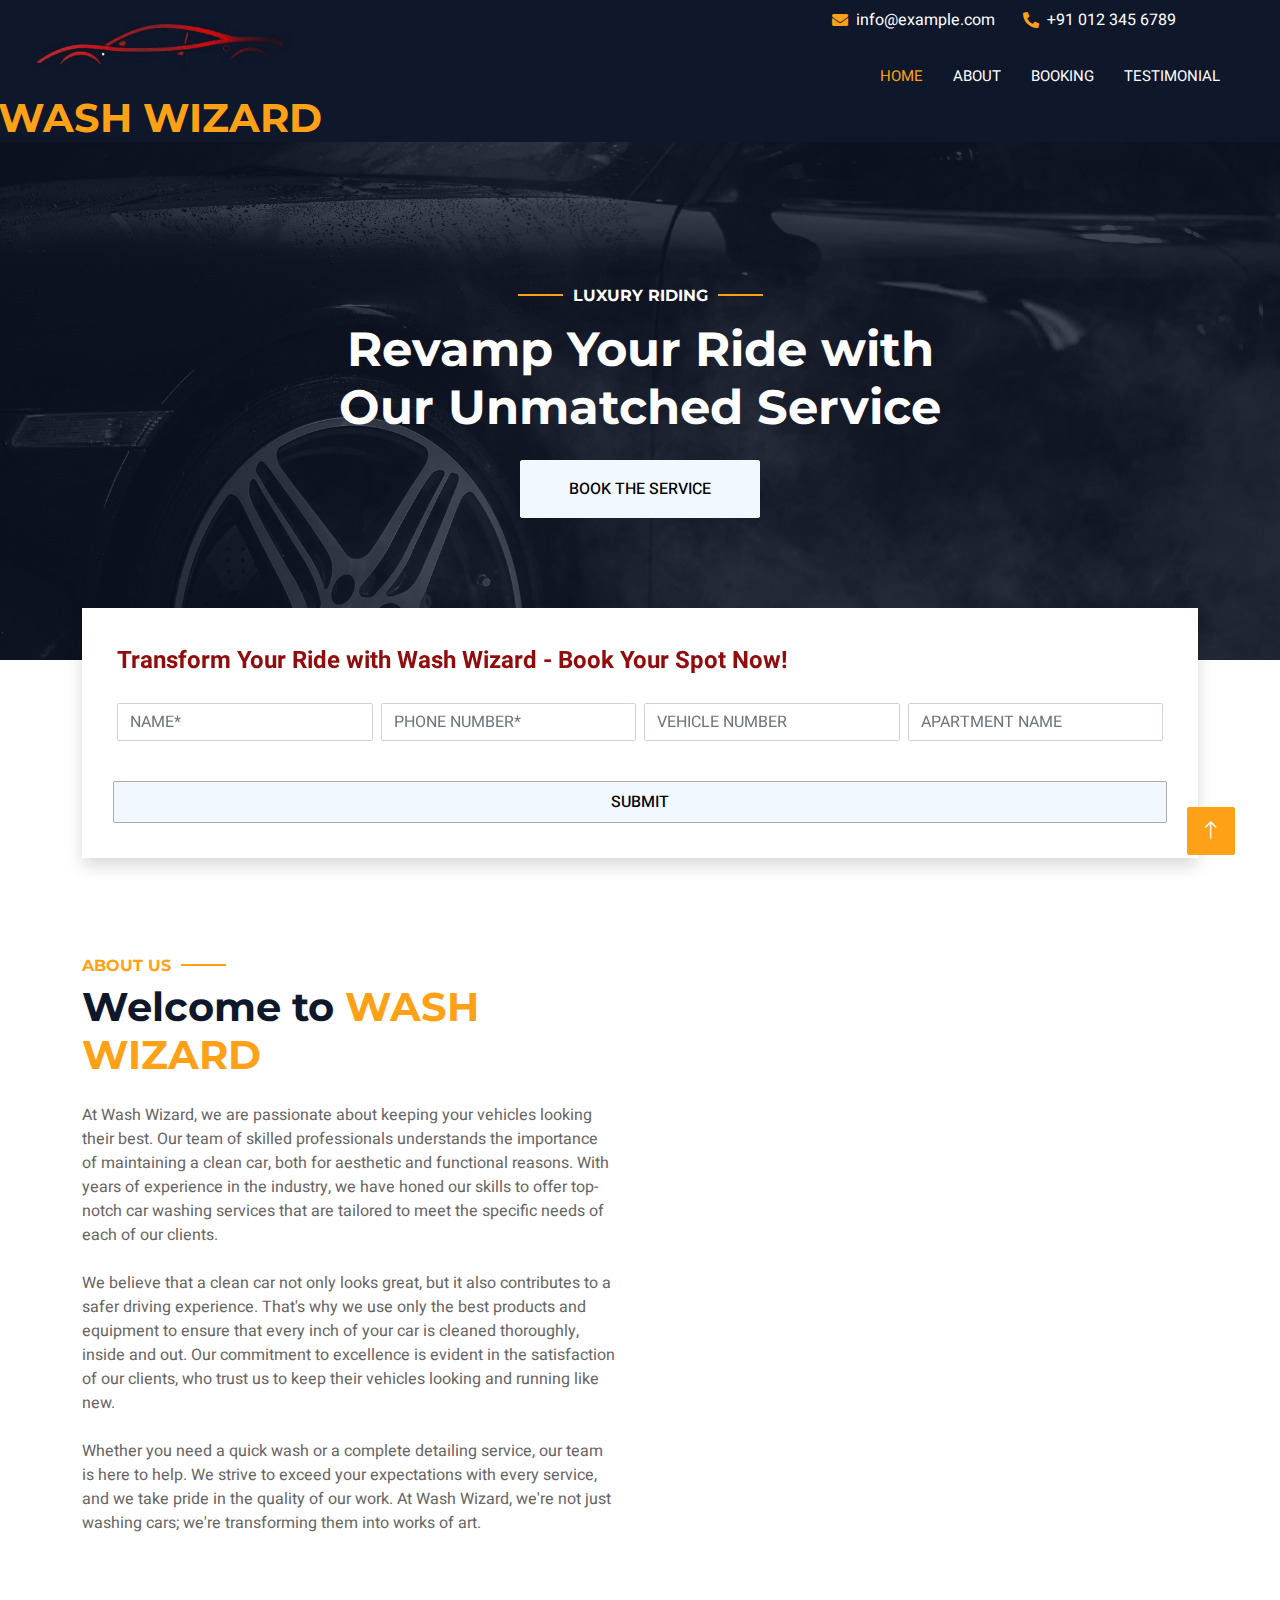
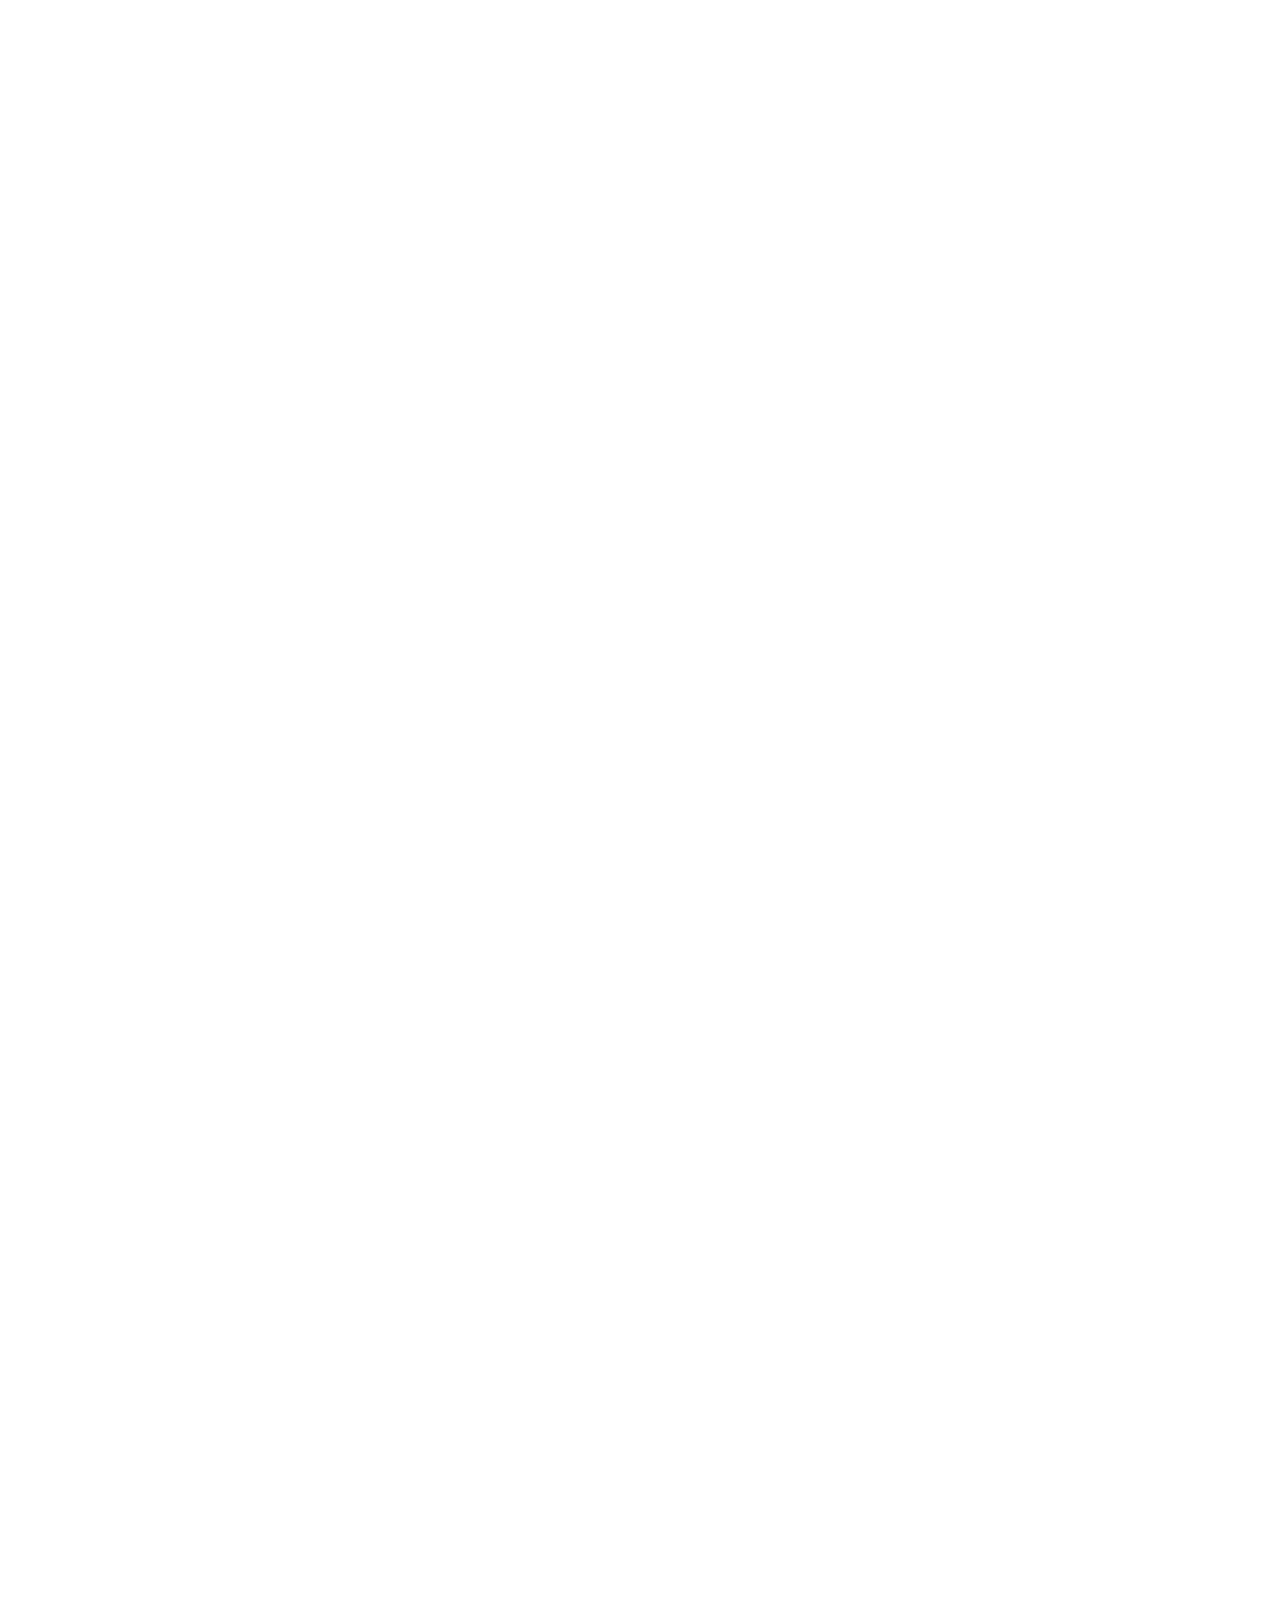
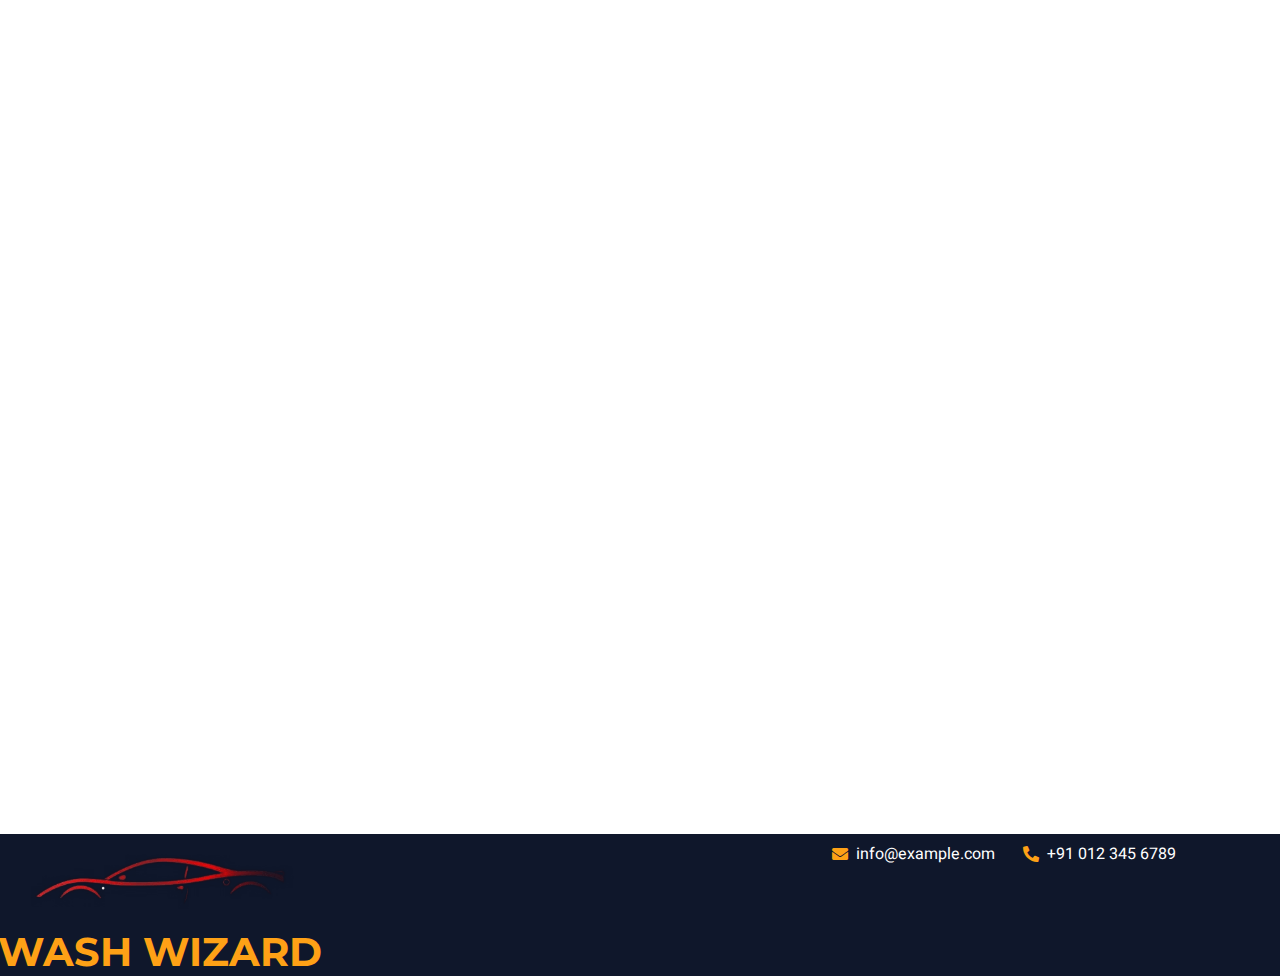
==== WashWizard/index.html @ defed9ad "updated it" ====
<!DOCTYPE html>
<html lang="en">

<head>
    <meta charset="utf-8">
    <title>Wash Wizard - The sparkling difference</title>
    <meta content="width=device-width, initial-scale=1.0" name="viewport">
    <meta content="" name="keywords">
    <meta content="" name="description">

    <!-- Favicon -->
    <link href="img/favicon.ico" rel="icon">

    <!-- Google Web Fonts -->
    <link rel="preconnect" href="https://fonts.googleapis.com">
    <link rel="preconnect" href="https://fonts.gstatic.com" crossorigin>
    <link href="https://fonts.googleapis.com/css2?family=Heebo:wght@400;500;600;700&family=Montserrat:wght@400;500;600;700&display=swap" rel="stylesheet">  

    <!-- Icon Font Stylesheet -->
    <link href="https://cdnjs.cloudflare.com/ajax/libs/font-awesome/5.10.0/css/all.min.css" rel="stylesheet">
    <link href="https://cdn.jsdelivr.net/npm/bootstrap-icons@1.4.1/font/bootstrap-icons.css" rel="stylesheet">

    <!-- Libraries Stylesheet -->
    <link href="lib/animate/animate.min.css" rel="stylesheet">
    <link href="lib/owlcarousel/assets/owl.carousel.min.css" rel="stylesheet">
    <link href="lib/tempusdominus/css/tempusdominus-bootstrap-4.min.css" rel="stylesheet" />

    <!-- Customized Bootstrap Stylesheet -->
    <link href="css/bootstrap.min.css" rel="stylesheet">

    <!-- Template Stylesheet -->
    <link href="css/style.css" rel="stylesheet">
</head>

<body>
    <div class="container-xxl bg-white p-0">
        <!-- Spinner Start -->
        <div id="spinner" class="show bg-white position-fixed translate-middle w-100 vh-100 top-50 start-50 d-flex align-items-center justify-content-center">
            <div class="spinner-border text-primary" style="width: 3rem; height: 3rem;" role="status">
                <span class="sr-only">Loading...</span>
            </div>
        </div>
        <!-- Spinner End -->

        <!-- Header Start -->
        <div class="container-fluid bg-dark px-0">
            <div class="row gx-0">
                <div class="col-lg-3 bg-dark d-none d-lg-block ">
                    <a href="index.html" class="navbar-brand w-100 h-100 m-0 p-0 d-flex align-items-center justify-content-center">
                      <img src="img/logo.png" alt="Wash Wizard Logo">
                      <h1 class="m-0 text-primary text-uppercase">Wash Wizard</h1>
                    </a>
                  </div>
                  
                <div class="col-lg-9">
                    <div class="row gx-0 bg-dark-blue d-none d-lg-flex" style="background-color: rgb(15,23,43)">

                        <!-- To Move below Button -->
                        <div class="col-lg-3 col-md-3">
                            <label for="name"></label>
                        </div>
                        <div class="col-lg-1 col-md-1">
                            <label for="name"></label>
                        </div>
                        
                        <!-- To Move below Button -->

                        <div class="col-lg-7 px-4 text-end">
                            <div class="h-100 d-inline-flex align-items-center py-2 me-4">
                                <i class="fa fa-envelope text-primary me-2"></i>
                                <p class="mb-0 text-white">info@example.com</p>
                            </div>
                            <div class="h-100 d-inline-flex align-items-center py-2">
                                <i class="fa fa-phone-alt text-primary me-2"></i>
                                <p class="mb-0 text-white">+91 012 345 6789</p>
                            </div>
                        </div>
                        <!-- <div class="col-lg-4 px- text-end">
                            <div class="d-inline-flex align-items-center py-2">
                                <a class="me-3" href=""><i class="fab fa-facebook-f"></i></a>
                                <a class="me-3" href=""><i class="fab fa-twitter"></i></a>
                                <a class="me-3" href=""><i class="fab fa-linkedin-in"></i></a>
                                <a class="me-3" href=""><i class="fab fa-instagram"></i></a>
                                <a class="" href=""><i class="fab fa-youtube"></i></a>
                            </div>
                        </div> -->
                    </div>
                    <nav class="navbar navbar-expand-lg bg-dark navbar-dark p-3 p-lg-0">
                        <a href="index.html" class="navbar-brand d-block d-lg-none">
                            <h1 class="m-0 text-primary text-uppercase">Wash Wizard</h1>
                        </a>
                        <button type="button" class="navbar-toggler" data-bs-toggle="collapse" data-bs-target="#navbarCollapse">
                            <span class="navbar-toggler-icon"></span>
                        </button>

                        <!-- To Move below Button -->
                        <div class="col-lg-3 col-md-3">
                            <label for="name"></label>
                        </div>
                        
                        <div class="col-lg-2 col-md-2">
                            <label for="name"></label>
                        </div>
                        <div class="col-lg-2 col-md-2">
                            <label for="name"></label>
                        </div>
                        <!-- To Move below Button -->

                        <div class="collapse navbar-collapse justify-content-between" id="navbarCollapse">
                            <div class="navbar-nav mr-auto py-0">
                                <a href="index.html" class="nav-item nav-link active">Home</a>
                                <a href="/#about" class="nav-item nav-link">About</a>
                                <!-- <a href="service.html" class="nav-item nav-link">Services</a> -->
                                <!-- <a href="room.html" class="nav-item nav-link">Rooms</a> -->
                                <!-- <div class="nav-item dropdown">
                                    <a href="#" class="nav-link dropdown-toggle" data-bs-toggle="dropdown">Pages</a>
                                    <div class="dropdown-menu rounded-0 m-0"> -->
                                <a href="/#booking" class="nav-item nav-link">Booking</a>
                                        <!-- <a href="team.html" class="dropdown-item">Our Team</a> -->
                                <a href="/#testimonial" class="nav-item nav-link">Testimonial</a>
                                    <!-- </div>
                                </div> -->
                                <!-- <a href="contact.html" class="nav-item nav-link">Contact</a>  -->
                            </div>
                        </div>
                    </nav>
                </div>
            </div>
        </div>
        <!-- Header End -->


        <!-- Carousel Start -->
        <div class="container-fluid p-0 mb-5">
            <div id="header-carousel" class="carousel slide" data-bs-ride="carousel">
                <div class="carousel-inner">
                    <div class="carousel-item active">
                        <img class="w-100" src="img/car3.jpg" alt="Image">
                        <div class="carousel-caption d-flex flex-column align-items-center justify-content-center">
                            <div class="p-3" style="max-width: 700px;">
                                <h6 class="section-title text-white text-uppercase mb-3 animated slideInDown">Luxury Riding</h6>
                                <h1 class="display-5 text-white mb-4 animated slideInDown">Revamp Your Ride with Our Unmatched Service</h1>
                                <!-- <a href="" class="btn btn-light py-md-3 px-md-5 me-3 animated slideInLeft">  Our Services  </a> -->
                                <a href="/#booking" class="btn btn-light py-md-3 px-md-5 animated slideInRight ">Book The Service</a>

                            </div>
                        </div>
                    </div>
                    <!-- <div class="carousel-item">
                        <img class="w-100" src="img/car2.jpg" alt="Image">
                        <div class="carousel-caption d-flex flex-column align-items-center justify-content-center">
                            <div class="p-3" style="max-width: 700px;">
                                <h6 class="section-title text-white text-uppercase mb-3 animated slideInDown">Luxury Riding</h6>
                                <h1 class="display-5 text-white mb-4 animated slideInDown">Revamp Your Ride with Our Unmatched Service</h1>
                                <a href="" class="btn btn-light py-md-3 px-md-5 me-3 animated slideInLeft">Our Services</a>
                                <a href="/#booking" class="btn btn-light py-md-3 px-md-5 animated slideInRight">Book the Service</a>

                            </div>
                        </div>
                    </div> -->
                </div>
                <!-- <button class="carousel-control-prev" type="button" data-bs-target="#header-carousel"
                    data-bs-slide="prev">
                    <span class="carousel-control-prev-icon" aria-hidden="true"></span>
                    <span class="visually-hidden">Previous</span>
                </button>
                <button class="carousel-control-next" type="button" data-bs-target="#header-carousel"
                    data-bs-slide="next">
                    <span class="carousel-control-next-icon" aria-hidden="true"></span>
                    <span class="visually-hidden">Next</span>
                </button> -->
            </div>
        </div>
        <!-- Carousel End -->


<!-- Booking Start -->
<!-- Booking Start -->
<section id="booking">
    <div class="container-fluid booking pb-5 wow fadeIn" data-wow-delay="0.1s">
        <div class="container">
            <div class="bg-white shadow" style="padding: 35px 35px;">
                <form action="https://script.google.com/macros/s/AKfycbxncICwBbBxYVMLX21WVQqUHQDJ7191m8vX7tnVxWBZbm8T-9ipIM65XPnj70LVaM-J/exec" method="POST">
                    <label for="name" style="font-size: 24px; font-weight: bold; color: rgb(145, 12, 12);">Transform Your Ride with Wash Wizard - Book Your Spot Now!</label>
                    <div class="row g-2">
                        <div class="col-lg-3 col-md-3">
                            <div class="form-group">
                              <label for="name"></label>
                              <input type="text" class="form-control required-field" id="name" name="name" placeholder="Name*" required>
                            </div>
                          </div>
                          <div class="col-lg-3 col-md-3">
                            <div class="form-group">
                              <label for="name"></label>
                              <input type="text" class="form-control required-field" id="phone" name="phone" placeholder="Phone Number*" required>
                            </div>
                          </div>
                          <div class="col-lg-3 col-md-3">
                            <div class="form-group">
                              <label for="name"></label>
                              <input type="text" class="form-control" id="vehiclenumber" name="vehiclenumber" placeholder="Vehicle Number">
                            </div>
                          </div>
                          <div class="col-lg-3 col-md-3">
                            <div class="form-group">
                              <label for="name"></label>
                              <input type="text" class="form-control" id="appartmentname" name="appartmentname" placeholder="Apartment Name">
                            </div>
                          </div>                      
    
                         <!-- To Move Apply Button -->
                        <div class="col-lg-2 col-md-2">
                            <label for="name"></label>
                        </div>
                        <div class="col-lg-2 col-md-2">
                            <label for="name"></label>
                        </div>
                        <div class="col-lg-2 col-md-2">
                            <label for="name"></label>
                        </div>
                        <div class="col-lg-2 col-md-2">
                            <label for="name"></label>
                        </div>
                        <div class="col-lg-2 col-md-2">
                            <label for="name"></label>
                        </div>
                        <!-- To Move Apply Button -->
    
                        <button id="submitBtn" class="btn btn-light w-100 py-2 px-md-5 animated slideInRight " type="submit" style="border: 1px solid darkgray;">Submit</button>
    
                        
                    </div>
                </form>
            </div>
        </div>
    </div>
    </section>
    <!-- Booking End -->
    


<!-- Booking End -->



        <!-- About Start -->
        <section id="about">
        <div class="container-xxl py-5">
            <div class="container">
                <div class="row g-5 align-items-center">
                    <div class="col-lg-6">
                        <h6 class="section-title text-start text-primary text-uppercase">About Us</h6>
                        <h1 class="mb-4">Welcome to <span class="text-primary text-uppercase">Wash Wizard</span></h1>
                        <p class="mb-4">At Wash Wizard, we are passionate about keeping your vehicles looking their best. Our team of skilled professionals understands the importance of maintaining a clean car, both for aesthetic and functional reasons. With years of experience in the industry, we have honed our skills to offer top-notch car washing services that are tailored to meet the specific needs of each of our clients.<br><br> We believe that a clean car not only looks great, but it also contributes to a safer driving experience. That's why we use only the best products and equipment to ensure that every inch of your car is cleaned thoroughly, inside and out. Our commitment to excellence is evident in the satisfaction of our clients, who trust us to keep their vehicles looking and running like new.<br><br> Whether you need a quick wash or a complete detailing service, our team is here to help. We strive to exceed your expectations with every service, and we take pride in the quality of our work. At Wash Wizard, we're not just washing cars; we're transforming them into works of art.</p>
                        <div class="row g-3 pb-4">
                            <!-- <div class="col-sm-4 wow fadeIn" data-wow-delay="0.1s">
                                <div class="border rounded p-1">
                                    <div class="border rounded text-center p-4">
                                        <i class="fa fa-hotel fa-2x text-primary mb-2"></i>
                                        <h2 class="mb-1" data-toggle="counter-up">1234</h2>
                                        <p class="mb-0">Rooms</p>
                                    </div>
                                </div>
                            </div> -->
                            <div class="col-sm-4 wow fadeIn" data-wow-delay="0.3s">
                                <div class="border rounded p-1">
                                    <div class="border rounded text-center p-4">
                                        <i class="fa fa-users-cog fa-2x text-primary mb-2"></i>
                                        <h2 class="mb-1" data-toggle="counter-up">1234</h2>
                                        <p class="mb-0">Staffs</p>
                                    </div>
                                </div>
                            </div>
                            <div class="col-sm-4 wow fadeIn" data-wow-delay="0.5s">
                                <div class="border rounded p-1">
                                    <div class="border rounded text-center p-4">
                                        <i class="fa fa-users fa-2x text-primary mb-2"></i>
                                        <h2 class="mb-1" data-toggle="counter-up">1234</h2>
                                        <p class="mb-0">Clients</p>
                                    </div>
                                </div>
                            </div>
                        </div>
                        <!-- <a class="btn btn-primary py-3 px-5 mt-2" href="">Explore More</a> -->
                    </div>
                    <div class="col-lg-6">
                        <div class="row g-3">
                            <div class="col-6 text-end">
                                <img class="img-fluid rounded w-75 wow zoomIn" data-wow-delay="0.1s" src="img/about-1.jpg" style="margin-top: 25%;">
                            </div>
                            <div class="col-6 text-start">
                                <img class="img-fluid rounded w-100 wow zoomIn" data-wow-delay="0.3s" src="img/about-2.jpg">
                            </div>
                            <div class="col-6 text-end">
                                <img class="img-fluid rounded w-50 wow zoomIn" data-wow-delay="0.5s" src="img/about-3.jpg">
                            </div>
                            <div class="col-6 text-start">
                                <img class="img-fluid rounded w-75 wow zoomIn" data-wow-delay="0.7s" src="img/about-4.jpg">
                            </div>
                        </div>
                    </div>
                </div>
            </div>
        </div>
    </section>
        <!-- About End -->


        <!-- Room Start -->
        <!-- <div class="container-xxl py-5">
            <div class="container">
                <div class="text-center wow fadeInUp" data-wow-delay="0.1s">
                    <h6 class="section-title text-center text-primary text-uppercase">Our Rooms</h6>
                    <h1 class="mb-5">Explore Our <span class="text-primary text-uppercase">Rooms</span></h1>
                </div>
                <div class="row g-4">
                    <div class="col-lg-4 col-md-6 wow fadeInUp" data-wow-delay="0.1s">
                        <div class="room-item shadow rounded overflow-hidden">
                            <div class="position-relative">
                                <img class="img-fluid" src="img/room-1.jpg" alt="">
                                <small class="position-absolute start-0 top-100 translate-middle-y bg-primary text-white rounded py-1 px-3 ms-4">$100/Night</small>
                            </div>
                            <div class="p-4 mt-2">
                                <div class="d-flex justify-content-between mb-3">
                                    <h5 class="mb-0">Junior Suite</h5>
                                    <div class="ps-2">
                                        <small class="fa fa-star text-primary"></small>
                                        <small class="fa fa-star text-primary"></small>
                                        <small class="fa fa-star text-primary"></small>
                                        <small class="fa fa-star text-primary"></small>
                                        <small class="fa fa-star text-primary"></small>
                                    </div>
                                </div>
                                <div class="d-flex mb-3">
                                    <small class="border-end me-3 pe-3"><i class="fa fa-bed text-primary me-2"></i>3 Bed</small>
                                    <small class="border-end me-3 pe-3"><i class="fa fa-bath text-primary me-2"></i>2 Bath</small>
                                    <small><i class="fa fa-wifi text-primary me-2"></i>Wifi</small>
                                </div>
                                <p class="text-body mb-3">Erat ipsum justo amet duo et elitr dolor, est duo duo eos lorem sed diam stet diam sed stet lorem.</p>
                                <div class="d-flex justify-content-between">
                                    <a class="btn btn-sm btn-primary rounded py-2 px-4" href="">View Detail</a>
                                    <a class="btn btn-sm btn-dark rounded py-2 px-4" href="">Book Now</a>
                                </div>
                            </div>
                        </div>
                    </div>
                    <div class="col-lg-4 col-md-6 wow fadeInUp" data-wow-delay="0.3s">
                        <div class="room-item shadow rounded overflow-hidden">
                            <div class="position-relative">
                                <img class="img-fluid" src="img/room-2.jpg" alt="">
                                <small class="position-absolute start-0 top-100 translate-middle-y bg-primary text-white rounded py-1 px-3 ms-4">$100/Night</small>
                            </div>
                            <div class="p-4 mt-2">
                                <div class="d-flex justify-content-between mb-3">
                                    <h5 class="mb-0">Executive Suite</h5>
                                    <div class="ps-2">
                                        <small class="fa fa-star text-primary"></small>
                                        <small class="fa fa-star text-primary"></small>
                                        <small class="fa fa-star text-primary"></small>
                                        <small class="fa fa-star text-primary"></small>
                                        <small class="fa fa-star text-primary"></small>
                                    </div>
                                </div>
                                <div class="d-flex mb-3">
                                    <small class="border-end me-3 pe-3"><i class="fa fa-bed text-primary me-2"></i>3 Bed</small>
                                    <small class="border-end me-3 pe-3"><i class="fa fa-bath text-primary me-2"></i>2 Bath</small>
                                    <small><i class="fa fa-wifi text-primary me-2"></i>Wifi</small>
                                </div>
                                <p class="text-body mb-3">Erat ipsum justo amet duo et elitr dolor, est duo duo eos lorem sed diam stet diam sed stet lorem.</p>
                                <div class="d-flex justify-content-between">
                                    <a class="btn btn-sm btn-primary rounded py-2 px-4" href="">View Detail</a>
                                    <a class="btn btn-sm btn-dark rounded py-2 px-4" href="">Book Now</a>
                                </div>
                            </div>
                        </div>
                    </div>
                    <div class="col-lg-4 col-md-6 wow fadeInUp" data-wow-delay="0.6s">
                        <div class="room-item shadow rounded overflow-hidden">
                            <div class="position-relative">
                                <img class="img-fluid" src="img/room-3.jpg" alt="">
                                <small class="position-absolute start-0 top-100 translate-middle-y bg-primary text-white rounded py-1 px-3 ms-4">$100/Night</small>
                            </div>
                            <div class="p-4 mt-2">
                                <div class="d-flex justify-content-between mb-3">
                                    <h5 class="mb-0">Super Deluxe</h5>
                                    <div class="ps-2">
                                        <small class="fa fa-star text-primary"></small>
                                        <small class="fa fa-star text-primary"></small>
                                        <small class="fa fa-star text-primary"></small>
                                        <small class="fa fa-star text-primary"></small>
                                        <small class="fa fa-star text-primary"></small>
                                    </div>
                                </div>
                                <div class="d-flex mb-3">
                                    <small class="border-end me-3 pe-3"><i class="fa fa-bed text-primary me-2"></i>3 Bed</small>
                                    <small class="border-end me-3 pe-3"><i class="fa fa-bath text-primary me-2"></i>2 Bath</small>
                                    <small><i class="fa fa-wifi text-primary me-2"></i>Wifi</small>
                                </div>
                                <p class="text-body mb-3">Erat ipsum justo amet duo et elitr dolor, est duo duo eos lorem sed diam stet diam sed stet lorem.</p>
                                <div class="d-flex justify-content-between">
                                    <a class="btn btn-sm btn-primary rounded py-2 px-4" href="">View Detail</a>
                                    <a class="btn btn-sm btn-dark rounded py-2 px-4" href="">Book Now</a>
                                </div>
                            </div>
                        </div>
                    </div>
                </div>
            </div>
        </div> -->
        <!-- Room End -->


                <!-- Why Start -->
                <section id="whyus">
		<div class="container-xxl py-5">
            <div class="container">
                <div class="text-center wow fadeInUp" data-wow-delay="0.1s">
                    <h6 class="section-title text-center text-primary text-uppercase">Why Us</h6>
                    <h1 class="mb-5">Explore Our <span class="text-primary text-uppercase">Services</span></h1>
                </div>
                <div class="row g-4">
                    <div class="col-lg-3 col-md-3 wow fadeInUp" data-wow-delay="0.1s">
                        <a class="service-item rounded" href="">
                            <!-- <div class="service-icon bg-transparent border rounded p-1">
                                <div class="w-100 h-100 border rounded d-flex align-items-center justify-content-center">
                                    <i class="fa fa-hotel fa-2x text-primary"></i>
                                </div>
                            </div> -->
                            <h5 class="mb-3">Convenience</h5>
                            <p class="text-body mb-0">We understand that apartment living can be busy and hectic, which is why we bring the car wash to you. Our mobile car wash service makes it easy for you to get your car cleaned without having to leave your apartment complex.</p>
                        </a>
                    </div>
                    <div class="col-lg-3 col-md-3 wow fadeInUp" data-wow-delay="0.2s">
                        <a class="service-item rounded" href="">
                            <!-- <div class="service-icon bg-transparent border rounded p-1">
                                <div class="w-100 h-100 border rounded d-flex align-items-center justify-content-center">
                                    <i class="fa fa-utensils fa-2x text-primary"></i>
                                </div>
                            </div> -->
                            <h5 class="mb-3">Expertise</h5>
                            <p class="text-body mb-0">Our team of car wash professionals has the expertise and experience to provide you with the best possible service. We use high-quality cleaning products and equipment to ensure that your car looks its best.</p>
                        </a>
                    </div>
                    <div class="col-lg-3 col-md-3 wow fadeInUp" data-wow-delay="0.3s">
                        <a class="service-item rounded" href="">
                            <!-- <div class="service-icon bg-transparent border rounded p-1">
                                <div class="w-100 h-100 border rounded d-flex align-items-center justify-content-center">
                                    <i class="fa fa-spa fa-2x text-primary"></i>
                                </div>
                            </div> -->
                            <h5 class="mb-3">Affordable Pricing</h5>
                            <p class="text-body mb-0">We believe that everyone should have access to affordable car washing services. That's why we offer competitive pricing that won't break the bank.</p>
                        </a>
                    </div>
                    <div class="col-lg-3 col-md-3 wow fadeInUp" data-wow-delay="0.4s">
                        <a class="service-item rounded" href="">
                            <!-- <div class="service-icon bg-transparent border rounded p-1">
                                <div class="w-100 h-100 border rounded d-flex align-items-center justify-content-center">
                                    <i class="fa fa-swimmer fa-2x text-primary"></i>
                                </div>
                            </div> -->
                            <h5 class="mb-3">Eco-Friendly</h5>
                            <p class="text-body mb-0">We care about the environment, which is why we use eco-friendly cleaning products that are safe for the environment and for your car.</p>
                        </a>
                    </div>
                    <div class="col-lg-3 col-md-3 wow fadeInUp" data-wow-delay="0.5s">
                        <a class="service-item rounded" href="">
                            <!-- <div class="service-icon bg-transparent border rounded p-1">
                                <div class="w-100 h-100 border rounded d-flex align-items-center justify-content-center">
                                    <i class="fa fa-glass-cheers fa-2x text-primary"></i>
                                </div>
                            </div> -->
                            <h5 class="mb-3">Time-Saving</h5>
                            <p class="text-body mb-0">With our mobile car wash service, you can save time and energy by not having to drive to a car wash. We come to you, and we get the job done quickly and efficiently.</p>
                        </a>
                    </div>
                    <div class="col-lg-3 col-md-3 wow fadeInUp" data-wow-delay="0.6s">
                        <a class="service-item rounded" href="">
                            <!-- <div class="service-icon bg-transparent border rounded p-1">
                                <div class="w-100 h-100 border rounded d-flex align-items-center justify-content-center">
                                    <i class="fa fa-dumbbell fa-2x text-primary"></i>
                                </div>
                            </div> -->
                            <h5 class="mb-3">Customer Satisfaction</h5>
                            <p class="text-body mb-0">Our top priority is customer satisfaction. We strive to ensure that every customer is completely satisfied with our service. We believe that building strong relationships with our customers is the key to our success.</p>
                        </a>
                    </div>
                    <div class="col-lg-3 col-md-3 wow fadeInUp" data-wow-delay="0.6s">
                        <a class="service-item rounded" href="">
                            <!-- <div class="service-icon bg-transparent border rounded p-1">
                                <div class="w-100 h-100 border rounded d-flex align-items-center justify-content-center">
                                    <i class="fa fa-dumbbell fa-2x text-primary"></i>
                                </div>
                            </div> -->
                            <h5 class="mb-3">At Your Door Step</h5>
                            <p class="text-body mb-0">Everyday Cleaned at your regular parking place so that you can focus on getting ready to be at your workplace on time by driving a clean car.</p>
                        </a>
                    </div>
                    <div class="col-lg-3 col-md-3 wow fadeInUp" data-wow-delay="0.6s">
                        <a class="service-item rounded" href="">
                            <!-- <div class="service-icon bg-transparent border rounded p-1">
                                <div class="w-100 h-100 border rounded d-flex align-items-center justify-content-center">
                                    <i class="fa fa-dumbbell fa-2x text-primary"></i>
                                </div>
                            </div> -->
                            <h5 class="mb-3">Easy Payment</h5>
                            <p class="text-body mb-0">Payments can be made in cash, net banking, paytm, debit/credit cards or any UPI methods. Payments can be made weekly/monthly at your convenience.</p>
                        </a>
                    </div>
                </div>
            </div>
        </div>
    </section>
		<!-- Why End -->


        <!-- Video Start -->
        <div class="container-xxl py-5 px-0 wow zoomIn" data-wow-delay="0.1s">
            <div class="row g-0">
                <div class="col-md-6 bg-dark d-flex align-items-center">
                    <div class="p-5">
                        <h6 class="section-title text-start text-white text-uppercase mb-3">Luxury Driving</h6>
                        <h1 class="text-white mb-4">Let your clean car speak volumes about your personality!</h1>
                        <p class="text-white mb-4">We provide exceptional car washing services tailored to meet your unique needs, using only the best products and equipment. <br><br>At our startup, we're not just washing cars; we're transforming them into works of art that reflect your style and personality. <br><br>With our top-notch service and commitment to excellence, we aim to be the go-to destination for all your car washing needs.</p>
                        <a href="/#whyus" class="btn btn-light py-md-3 px-md-5 me-3">Why Us</a>
                        <a href="/#booking" class="btn btn-light py-md-3 px-md-5">Book the Service</a>
                    </div>
                </div>
                <div class="col-md-6">
                    <div class="video">
                        <button type="button" class="btn-play" data-bs-toggle="modal" data-src="https://www.youtube.com/watch?v=KL_nsjG1TUo" data-bs-target="#videoModal">
                            <span></span>
                        </button>
                    </div>
                </div>
            </div>
        </div>

        <div class="modal fade" id="videoModal" tabindex="-1" aria-labelledby="exampleModalLabel" aria-hidden="true">
            <div class="modal-dialog">
                <div class="modal-content rounded-0">
                    <div class="modal-header">
                        <h5 class="modal-title" id="exampleModalLabel">Youtube Video</h5>
                        <button type="button" class="btn-close" data-bs-dismiss="modal" aria-label="Close"></button>
                    </div>
                    <div class="modal-body">
                        <!-- 16:9 aspect ratio -->
                        <div class="ratio ratio-16x9">
                            <iframe class="embed-responsive-item" src="" id="video" allowfullscreen allowscriptaccess="always"
                                allow="autoplay"></iframe>
                        </div>
                    </div>
                </div>
            </div>
        </div>
        <!-- Video Start -->


        <!-- Testimonial Start -->
        <section id="testimonial">
        <div class="container-xxl testimonial my-5 py-5 bg-dark wow zoomIn" data-wow-delay="0.1s">
            <div class="container">
                <div class="text-center wow fadeInUp" data-wow-delay="0.1s">
                    <h6 class="section-title text-center text-primary text-uppercase">What our customers say about us</h6>
                    <h1 class="mb-5">TESTIMONIALS<span class="text-primary text-uppercase"></span></h1>
                </div>
                <div class="owl-carousel testimonial-carousel py-5">
                    <div class="testimonial-item position-relative bg-white rounded overflow-hidden">
                        <p>"I've been using DailyCarwash's weekly service for the past few months, and I couldn't be happier. My car always looks brand new after they're done with it, and the convenience of having it cleaned while I'm at work is unbeatable. Highly recommend!"</p>
                        <div class="d-flex align-items-center">
                            <!-- <img class="img-fluid flex-shrink-0 rounded" src="img/testimonial-1.jpg" style="width: 45px; height: 45px;"> -->
                            <div class="ps-3">
                                <h6 class="fw-bold mb-1">Sarah W</h6>
                                <small>Data Analyst</small>
                            </div>
                        </div>
                        <i class="fa fa-quote-right fa-3x text-primary position-absolute end-0 bottom-0 me-4 mb-n1"></i>
                    </div>
                    <div class="testimonial-item position-relative bg-white rounded overflow-hidden">
                        <p>"I was hesitant to try DailyCarwash at first, but I'm so glad I did. Their quality service really shows in how clean my car is, and their easy payment options make it hassle-free. Plus, their team is always friendly and professional. Definitely worth it!"</p>
                        <div class="d-flex align-items-center">
                            <!-- <img class="img-fluid flex-shrink-0 rounded" src="img/testimonial-2.jpg" style="width: 45px; height: 45px;"> -->
                            <div class="ps-3">
                                <h6 class="fw-bold mb-1">Thomas G</h6>
                                <small>Business</small>
                            </div>
                        </div>
                        <i class="fa fa-quote-right fa-3x text-primary position-absolute end-0 bottom-0 me-4 mb-n1"></i>
                    </div>
                    <div class="testimonial-item position-relative bg-white rounded overflow-hidden">
                        <p>"As a busy professional, I don't have time to worry about cleaning my car. That's where DailyCarwash comes in - their at your door step service is a game changer. I can always count on them to be reliable and thorough. Highly recommend to anyone looking for a convenient and high-quality car cleaning service."</p>
                        <div class="d-flex align-items-center">
                            <!-- <img class="img-fluid flex-shrink-0 rounded" src="img/testimonial-3.jpg" style="width: 45px; height: 45px;"> -->
                            <div class="ps-3">
                                <h6 class="fw-bold mb-1">Ramesh P</h6>
                                <small>Business</small>
                            </div>
                        </div>
                        <i class="fa fa-quote-right fa-3x text-primary position-absolute end-0 bottom-0 me-4 mb-n1"></i>
                    </div>
                </div>
            </div>
        </div>
    </section>
        <!-- Testimonial End -->


        <!-- Team Start -->
        <!-- <div class="container-xxl py-5">
            <div class="container">
                <div class="text-center wow fadeInUp" data-wow-delay="0.1s">
                    <h6 class="section-title text-center text-primary text-uppercase">Our Team</h6>
                    <h1 class="mb-5">Explore Our <span class="text-primary text-uppercase">Staffs</span></h1>
                </div>
                <div class="row g-4">
                    <div class="col-lg-3 col-md-6 wow fadeInUp" data-wow-delay="0.1s">
                        <div class="rounded shadow overflow-hidden">
                            <div class="position-relative">
                                <img class="img-fluid" src="img/team-1.jpg" alt="">
                                <div class="position-absolute start-50 top-100 translate-middle d-flex align-items-center">
                                    <a class="btn btn-square btn-primary mx-1" href=""><i class="fab fa-facebook-f"></i></a>
                                    <a class="btn btn-square btn-primary mx-1" href=""><i class="fab fa-twitter"></i></a>
                                    <a class="btn btn-square btn-primary mx-1" href=""><i class="fab fa-instagram"></i></a>
                                </div>
                            </div>
                            <div class="text-center p-4 mt-3">
                                <h5 class="fw-bold mb-0">Full Name</h5>
                                <small>Designation</small>
                            </div>
                        </div>
                    </div>
                    <div class="col-lg-3 col-md-6 wow fadeInUp" data-wow-delay="0.3s">
                        <div class="rounded shadow overflow-hidden">
                            <div class="position-relative">
                                <img class="img-fluid" src="img/team-2.jpg" alt="">
                                <div class="position-absolute start-50 top-100 translate-middle d-flex align-items-center">
                                    <a class="btn btn-square btn-primary mx-1" href=""><i class="fab fa-facebook-f"></i></a>
                                    <a class="btn btn-square btn-primary mx-1" href=""><i class="fab fa-twitter"></i></a>
                                    <a class="btn btn-square btn-primary mx-1" href=""><i class="fab fa-instagram"></i></a>
                                </div>
                            </div>
                            <div class="text-center p-4 mt-3">
                                <h5 class="fw-bold mb-0">Full Name</h5>
                                <small>Designation</small>
                            </div>
                        </div>
                    </div>
                    <div class="col-lg-3 col-md-6 wow fadeInUp" data-wow-delay="0.5s">
                        <div class="rounded shadow overflow-hidden">
                            <div class="position-relative">
                                <img class="img-fluid" src="img/team-3.jpg" alt="">
                                <div class="position-absolute start-50 top-100 translate-middle d-flex align-items-center">
                                    <a class="btn btn-square btn-primary mx-1" href=""><i class="fab fa-facebook-f"></i></a>
                                    <a class="btn btn-square btn-primary mx-1" href=""><i class="fab fa-twitter"></i></a>
                                    <a class="btn btn-square btn-primary mx-1" href=""><i class="fab fa-instagram"></i></a>
                                </div>
                            </div>
                            <div class="text-center p-4 mt-3">
                                <h5 class="fw-bold mb-0">Full Name</h5>
                                <small>Designation</small>
                            </div>
                        </div>
                    </div>
                    <div class="col-lg-3 col-md-6 wow fadeInUp" data-wow-delay="0.7s">
                        <div class="rounded shadow overflow-hidden">
                            <div class="position-relative">
                                <img class="img-fluid" src="img/team-4.jpg" alt="">
                                <div class="position-absolute start-50 top-100 translate-middle d-flex align-items-center">
                                    <a class="btn btn-square btn-primary mx-1" href=""><i class="fab fa-facebook-f"></i></a>
                                    <a class="btn btn-square btn-primary mx-1" href=""><i class="fab fa-twitter"></i></a>
                                    <a class="btn btn-square btn-primary mx-1" href=""><i class="fab fa-instagram"></i></a>
                                </div>
                            </div>
                            <div class="text-center p-4 mt-3">
                                <h5 class="fw-bold mb-0">Full Name</h5>
                                <small>Designation</small>
                            </div>
                        </div>
                    </div>
                </div>
            </div>
        </div> -->
        <!-- Team End -->


        <!-- Newsletter Start -->
        <!-- <div class="container newsletter mt-5 wow fadeIn" data-wow-delay="0.1s">
            <div class="row justify-content-center">
                <div class="col-lg-10 border rounded p-1">
                    <div class="border rounded text-center p-1">
                        <div class="bg-white rounded text-center p-5">
                            <h4 class="mb-4">Subscribe Our <span class="text-primary text-uppercase">Newsletter</span></h4>
                            <div class="position-relative mx-auto" style="max-width: 400px;">
                                <input class="form-control w-100 py-3 ps-4 pe-5" type="text" placeholder="Enter your email">
                                <button type="button" class="btn btn-primary py-2 px-3 position-absolute top-0 end-0 mt-2 me-2">Submit</button>
                            </div>
                        </div>
                    </div>
                </div>
            </div>
        </div> -->
        <!-- Newsletter Start -->
        

        <!-- Footer Start
        <div class="container-fluid bg-dark text-light footer wow fadeIn" data-wow-delay="0.1s">
            <div class="container pb-5">
                <div class="row g-5">
                    <div class="col-md-6 col-lg-4">
                        <div class="bg-primary rounded p-4">
                            <a href="index.html"><h1 class="text-white text-uppercase mb-3">Wash Wizard</h1></a>
                            <p class="text-white mb-0">
								Download <a class="text-dark fw-medium" href="https://htmlcodex.com/hotel-html-template-pro">Wash Wizard</a>, build a professional website for your hotel business and grab the attention of new visitors upon your site’s launch.
							</p>
                        </div>
                    </div>
                    <div class="col-md-6 col-lg-3">
                        <h6 class="section-title text-start text-primary text-uppercase mb-4">Contact</h6>
                        <p class="mb-2"><i class="fa fa-map-marker-alt me-3"></i>123 Street, New York, USA</p>
                        <p class="mb-2"><i class="fa fa-phone-alt me-3"></i>+012 345 67890</p>
                        <p class="mb-2"><i class="fa fa-envelope me-3"></i>info@example.com</p>
                        <div class="d-flex pt-2">
                            <a class="btn btn-outline-light btn-social" href=""><i class="fab fa-twitter"></i></a>
                            <a class="btn btn-outline-light btn-social" href=""><i class="fab fa-facebook-f"></i></a>
                            <a class="btn btn-outline-light btn-social" href=""><i class="fab fa-youtube"></i></a>
                            <a class="btn btn-outline-light btn-social" href=""><i class="fab fa-linkedin-in"></i></a>
                        </div>
                    </div>
                    <div class="col-lg-5 col-md-12">
                        <div class="row gy-5 g-4">
                            <!-- <div class="col-md-6">
                                <h6 class="section-title text-start text-primary text-uppercase mb-4">Company</h6>
                                <a class="btn btn-link" href="">About Us</a>
                                <a class="btn btn-link" href="">Contact Us</a>
                                <a class="btn btn-link" href="">Privacy Policy</a>
                                <a class="btn btn-link" href="">Terms & Condition</a>
                                <a class="btn btn-link" href="">Support</a>
                            </div>
                            <div class="col-md-6">
                                <h6 class="section-title text-start text-primary text-uppercase mb-4">Services</h6>
                                <a class="btn btn-link" href="">Food & Restaurant</a>
                                <a class="btn btn-link" href="">Spa & Fitness</a>
                                <a class="btn btn-link" href="">Sports & Gaming</a>
                                <a class="btn btn-link" href="">Event & Party</a>
                                <a class="btn btn-link" href="">GYM & Yoga</a>
                            </div>
                        </div>
                    </div>
                </div>
            </div>
            <div class="container">
                <div class="copyright">
                    <div class="row">
                        <div class="col-md-6 text-center text-md-start mb-3 mb-md-0">
                            &copy; <a class="border-bottom" href="#">Wash Wizard</a>, All Right Reserved. 
							
							/*** This template is free as long as you keep the footer author’s credit link/attribution link/backlink. If you'd like to use the template without the footer author’s credit link/attribution link/backlink, you can purchase the Credit Removal License from "https://htmlcodex.com/credit-removal". Thank you for your support. ***/
							Designed By <a class="border-bottom" href="https://htmlcodex.com">HTML Codex</a>
                        </div>
                        <div class="col-md-6 text-center text-md-end">
                            <div class="footer-menu">
                                <a href="">Home</a>
                                <a href="">Cookies</a>
                                <a href="">Help</a>
                                <a href="">FQAs</a>
                            </div>
                        </div>
                    </div>
                </div>
            </div>
        </div>
        Footer End -->

                <!-- Header Start -->
                <div class="container-fluid bg-dark px-0">
                    <div class="row gx-0">
                        <div class="col-lg-3 bg-dark d-none d-lg-block ">
                            <a href="index.html" class="navbar-brand w-100 h-100 m-0 p-0 d-flex align-items-center justify-content-center">
                              <img src="img/logo.png" alt="Wash Wizard Logo">
                              <h1 class="m-0 text-primary text-uppercase">Wash Wizard</h1>
                            </a>
                          </div>
                          
                        <div class="col-lg-9">
                            <div class="row gx-0 bg-dark-blue d-none d-lg-flex" style="background-color: rgb(15,23,43)">
        
                                <!-- To Move below Button -->
                                <div class="col-lg-3 col-md-3">
                                    <label for="name"></label>
                                </div>
                                <div class="col-lg-1 col-md-1">
                                    <label for="name"></label>
                                </div>
                                
                                <!-- To Move below Button -->
        
                                <div class="col-lg-7 px-4 text-end">
                                    <div class="h-100 d-inline-flex align-items-center py-2 me-4">
                                        <i class="fa fa-envelope text-primary me-2"></i>
                                        <p class="mb-0 text-white">info@example.com</p>
                                    </div>
                                    <div class="h-100 d-inline-flex align-items-center py-2">
                                        <i class="fa fa-phone-alt text-primary me-2"></i>
                                        <p class="mb-0 text-white">+91 012 345 6789</p>
                                    </div>
                                </div>

                            </div>
                            <nav class="navbar navbar-expand-lg bg-dark navbar-dark p-3 p-lg-0">
                                <a href="index.html" class="navbar-brand d-block d-lg-none">
                                    <h1 class="m-0 text-primary text-uppercase">Wash Wizard</h1>
                                </a>
                                <button type="button" class="navbar-toggler" data-bs-toggle="collapse" data-bs-target="#navbarCollapse">
                                    <span class="navbar-toggler-icon"></span>
                                </button>
        
                            </nav>
                        </div>
                    </div>
                </div>
                <!-- Header End -->

        <!-- Back to Top -->
        <a href="#" class="btn btn-lg btn-primary btn-lg-square back-to-top"><i class="bi bi-arrow-up"></i></a>
    </div>

    <!-- JavaScript Libraries -->
    <script src="https://code.jquery.com/jquery-3.4.1.min.js"></script>
    <script src="https://cdn.jsdelivr.net/npm/bootstrap@5.0.0/dist/js/bootstrap.bundle.min.js"></script>
    <script src="lib/wow/wow.min.js"></script>
    <script src="lib/easing/easing.min.js"></script>
    <script src="lib/waypoints/waypoints.min.js"></script>
    <script src="lib/counterup/counterup.min.js"></script>
    <script src="lib/owlcarousel/owl.carousel.min.js"></script>
    <script src="lib/tempusdominus/js/moment.min.js"></script>
    <script src="lib/tempusdominus/js/moment-timezone.min.js"></script>
    <script src="lib/tempusdominus/js/tempusdominus-bootstrap-4.min.js"></script>

    <!-- Template Javascript -->
    <script src="js/main.js"></script>
</body>

</html>
---- WashWizard/css/style.css ----
/********** Template CSS **********/
:root {
    --primary: #FEA116;
    --light: #F1F8FF;
    --dark: #0F172B;
}

.fw-medium {
    font-weight: 500 !important;
}

.fw-semi-bold {
    font-weight: 600 !important;
}

.back-to-top {
    position: fixed;
    display: none;
    right: 45px;
    bottom: 45px;
    z-index: 99;
}


/*** Spinner ***/
#spinner {
    opacity: 0;
    visibility: hidden;
    transition: opacity .5s ease-out, visibility 0s linear .5s;
    z-index: 99999;
}

#spinner.show {
    transition: opacity .5s ease-out, visibility 0s linear 0s;
    visibility: visible;
    opacity: 1;
}


/*** Button ***/
.btn {
    font-weight: 500;
    text-transform: uppercase;
    transition: .5s;
}

.btn.btn-primary,
.btn.btn-secondary {
    color: #FFFFFF;
}

.btn-square {
    width: 38px;
    height: 38px;
}

.btn-sm-square {
    width: 32px;
    height: 32px;
}

.btn-lg-square {
    width: 48px;
    height: 48px;
}

.btn-square,
.btn-sm-square,
.btn-lg-square {
    padding: 0;
    display: flex;
    align-items: center;
    justify-content: center;
    font-weight: normal;
    border-radius: 2px;
}


/*** Navbar ***/
.navbar-dark .navbar-nav .nav-link {
    margin-right: 30px;
    padding: 25px 0;
    color: #FFFFFF;
    font-size: 15px;
    text-transform: uppercase;
    outline: none;
}

.navbar-dark .navbar-nav .nav-link:hover,
.navbar-dark .navbar-nav .nav-link.active {
    color: var(--primary);
}

@media (max-width: 991.98px) {
    .navbar-dark .navbar-nav .nav-link  {
        margin-right: 0;
        padding: 10px 0;
    }
}


/*** Header ***/
.carousel-caption {
    top: 0;
    left: 0;
    right: 0;
    bottom: 0;
    background: rgba(15, 23, 43, .7);
    z-index: 1;
}

.carousel-control-prev,
.carousel-control-next {
    width: 10%;
}

.carousel-control-prev-icon,
.carousel-control-next-icon {
    width: 3rem;
    height: 3rem;
}

@media (max-width: 768px) {
    #header-carousel .carousel-item {
        position: relative;
        min-height: 450px;
    }
    
    #header-carousel .carousel-item img {
        position: absolute;
        width: 100%;
        height: 100%;
        object-fit: cover;
    }
}

.page-header {
    background-position: center center;
    background-repeat: no-repeat;
    background-size: cover;
}

.page-header-inner {
    background: rgba(15, 23, 43, .7);
}

.breadcrumb-item + .breadcrumb-item::before {
    color: var(--light);
}

.booking {
    position: relative;
    margin-top: -100px !important;
    z-index: 1;
}


/*** Section Title ***/
.section-title {
    position: relative;
    display: inline-block;
}

.section-title::before {
    position: absolute;
    content: "";
    width: 45px;
    height: 2px;
    top: 50%;
    left: -55px;
    margin-top: -1px;
    background: var(--primary);
}

.section-title::after {
    position: absolute;
    content: "";
    width: 45px;
    height: 2px;
    top: 50%;
    right: -55px;
    margin-top: -1px;
    background: var(--primary);
}

.section-title.text-start::before,
.section-title.text-end::after {
    display: none;
}


/*** Service ***/
.service-item {
    height: 320px;
    padding: 30px;
    display: flex;
    flex-direction: column;
    justify-content: center;
    text-align: center;
    background: #FFFFFF;
    box-shadow: 0 0 45px rgba(0, 0, 0, .08);
    transition: .5s;
}

.service-item:hover {
    background: var(--primary);
}

.service-item .service-icon {
    margin: 0 auto 30px auto;
    width: 65px;
    height: 65px;
    transition: .5s;
}

.service-item i,
.service-item h5,
.service-item p {
    transition: .5s;
}

.service-item:hover i,
.service-item:hover h5,
.service-item:hover p {
    color: #FFFFFF !important;
}


/*** Youtube Video ***/
.video {
    position: relative;
    height: 100%;
    min-height: 500px;
    background: linear-gradient(rgba(15, 23, 43, .1), rgba(15, 23, 43, .1)), url(../img/video.jpg);
    background-position: center center;
    background-repeat: no-repeat;
    background-size: cover;
}

.video .btn-play {
    position: absolute;
    z-index: 3;
    top: 50%;
    left: 50%;
    transform: translateX(-50%) translateY(-50%);
    box-sizing: content-box;
    display: block;
    width: 32px;
    height: 44px;
    border-radius: 50%;
    border: none;
    outline: none;
    padding: 18px 20px 18px 28px;
}

.video .btn-play:before {
    content: "";
    position: absolute;
    z-index: 0;
    left: 50%;
    top: 50%;
    transform: translateX(-50%) translateY(-50%);
    display: block;
    width: 100px;
    height: 100px;
    background: var(--primary);
    border-radius: 50%;
    animation: pulse-border 1500ms ease-out infinite;
}

.video .btn-play:after {
    content: "";
    position: absolute;
    z-index: 1;
    left: 50%;
    top: 50%;
    transform: translateX(-50%) translateY(-50%);
    display: block;
    width: 100px;
    height: 100px;
    background: var(--primary);
    border-radius: 50%;
    transition: all 200ms;
}

.video .btn-play img {
    position: relative;
    z-index: 3;
    max-width: 100%;
    width: auto;
    height: auto;
}

.video .btn-play span {
    display: block;
    position: relative;
    z-index: 3;
    width: 0;
    height: 0;
    border-left: 32px solid var(--dark);
    border-top: 22px solid transparent;
    border-bottom: 22px solid transparent;
}

@keyframes pulse-border {
    0% {
        transform: translateX(-50%) translateY(-50%) translateZ(0) scale(1);
        opacity: 1;
    }

    100% {
        transform: translateX(-50%) translateY(-50%) translateZ(0) scale(1.5);
        opacity: 0;
    }
}

#videoModal {
    z-index: 99999;
}

#videoModal .modal-dialog {
    position: relative;
    max-width: 800px;
    margin: 60px auto 0 auto;
}

#videoModal .modal-body {
    position: relative;
    padding: 0px;
}

#videoModal .close {
    position: absolute;
    width: 30px;
    height: 30px;
    right: 0px;
    top: -30px;
    z-index: 999;
    font-size: 30px;
    font-weight: normal;
    color: #FFFFFF;
    background: #000000;
    opacity: 1;
}


/*** Testimonial ***/
.testimonial {
    background: linear-gradient(rgba(15, 23, 43, .7), rgba(15, 23, 43, .7)), url(../img/carousel-2.jpg);
    background-position: center center;
    background-repeat: no-repeat;
    background-size: cover;
}

.testimonial-carousel {
    padding-left: 65px;
    padding-right: 65px;
}

.testimonial-carousel .testimonial-item {
    padding: 30px;
}

.testimonial-carousel .owl-nav {
    position: absolute;
    width: 100%;
    height: 40px;
    top: calc(50% - 20px);
    left: 0;
    display: flex;
    justify-content: space-between;
    z-index: 1;
}

.testimonial-carousel .owl-nav .owl-prev,
.testimonial-carousel .owl-nav .owl-next {
    position: relative;
    width: 40px;
    height: 40px;
    display: flex;
    align-items: center;
    justify-content: center;
    color: #FFFFFF;
    background: var(--primary);
    border-radius: 2px;
    font-size: 18px;
    transition: .5s;
}

.testimonial-carousel .owl-nav .owl-prev:hover,
.testimonial-carousel .owl-nav .owl-next:hover {
    color: var(--primary);
    background: #FFFFFF;
}


/*** Team ***/
.team-item,
.team-item .bg-primary,
.team-item .bg-primary i {
    transition: .5s;
}

.team-item:hover {
    border-color: var(--secondary) !important;
}

.team-item:hover .bg-primary {
    background: var(--secondary) !important;
}

.team-item:hover .bg-primary i {
    color: var(--secondary) !important;
}


/*** Footer ***/
.newsletter {
    position: relative;
    z-index: 1;
}

.footer {
    position: relative;
    margin-top: -110px;
    padding-top: 180px;
}

.footer .btn.btn-social {
    margin-right: 5px;
    width: 35px;
    height: 35px;
    display: flex;
    align-items: center;
    justify-content: center;
    color: var(--light);
    border: 1px solid #FFFFFF;
    border-radius: 35px;
    transition: .3s;
}

.footer .btn.btn-social:hover {
    color: var(--primary);
}

.footer .btn.btn-link {
    display: block;
    margin-bottom: 5px;
    padding: 0;
    text-align: left;
    color: #FFFFFF;
    font-size: 15px;
    font-weight: normal;
    text-transform: capitalize;
    transition: .3s;
}

.footer .btn.btn-link::before {
    position: relative;
    content: "\f105";
    font-family: "Font Awesome 5 Free";
    font-weight: 900;
    margin-right: 10px;
}

.footer .btn.btn-link:hover {
    letter-spacing: 1px;
    box-shadow: none;
}

.footer .copyright {
    padding: 25px 0;
    font-size: 15px;
    border-top: 1px solid rgba(256, 256, 256, .1);
}

.footer .copyright a {
    color: var(--light);
}

.footer .footer-menu a {
    margin-right: 15px;
    padding-right: 15px;
    border-right: 1px solid rgba(255, 255, 255, .3);
}

.footer .footer-menu a:last-child {
    margin-right: 0;
    padding-right: 0;
    border-right: none;
}

/*** BackGround ***/

.service-item-custom {
    background-color: #ffffff;
}

  .service-item {
    background-color: #ffffff; /* Light blue */
    border-left: 5px solid #021b36; /* Blue */
    border-right: 5px solid #021b36; /* Blue */
    border-top: 5px solid #021b36; /* Blue */
    border-bottom: 5px solid #021b36; /* Blue */
  }
  

  .form-control {
    text-transform: uppercase;
  }
  

  .btn:hover {
    background-color: orange;
    color: white;
  }

  .navbar-brand {
    display: flex;
    align-items: center;
    justify-content: center;
    flex-direction: column;
  }
  
  .navbar-brand img {
    max-width: 100%;
    height: auto;
    margin-bottom: 0.5em;
  }
  
  .navbar-brand h1 {
    font-size: 2em;
    color: orange;
    text-align: center;
  }


  /* .booked {
    background-color: green;
    color: white;
  } */

  /* CSS code */
.booked {
    background-color: green;
  }
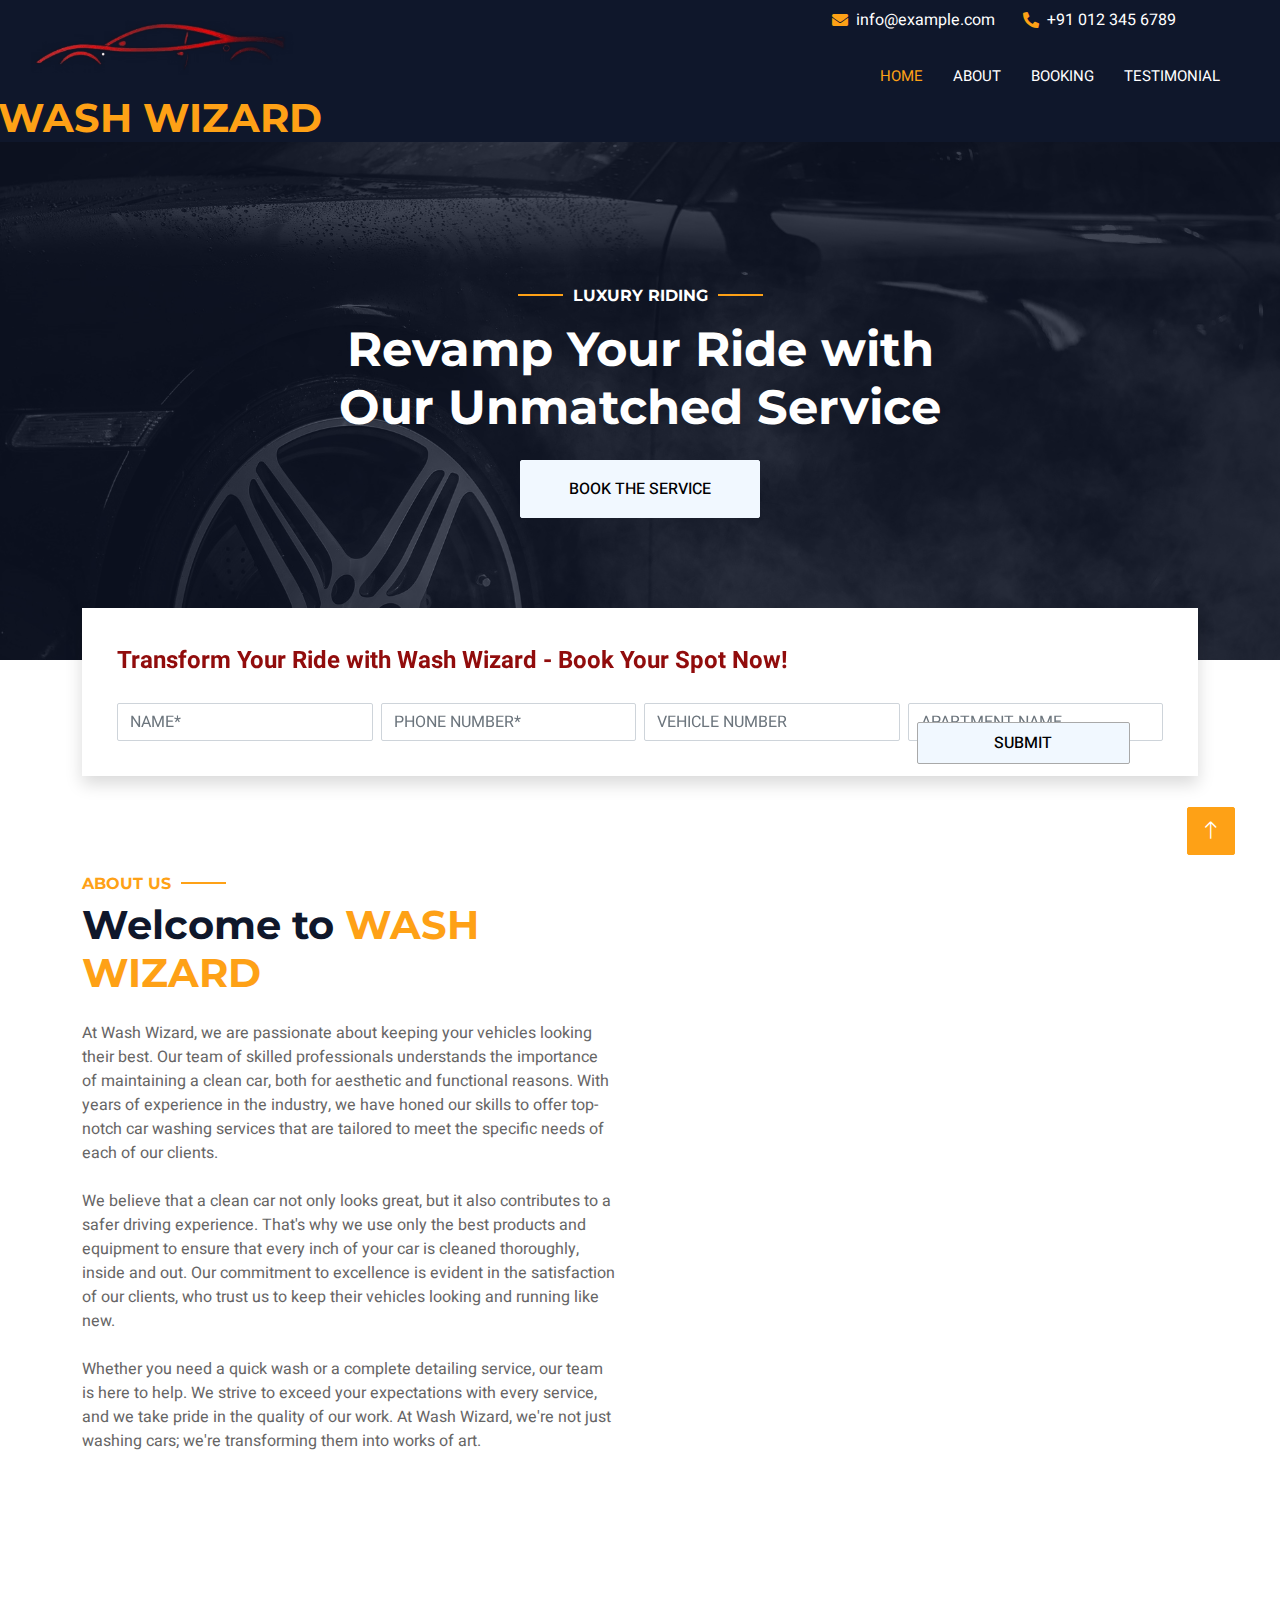
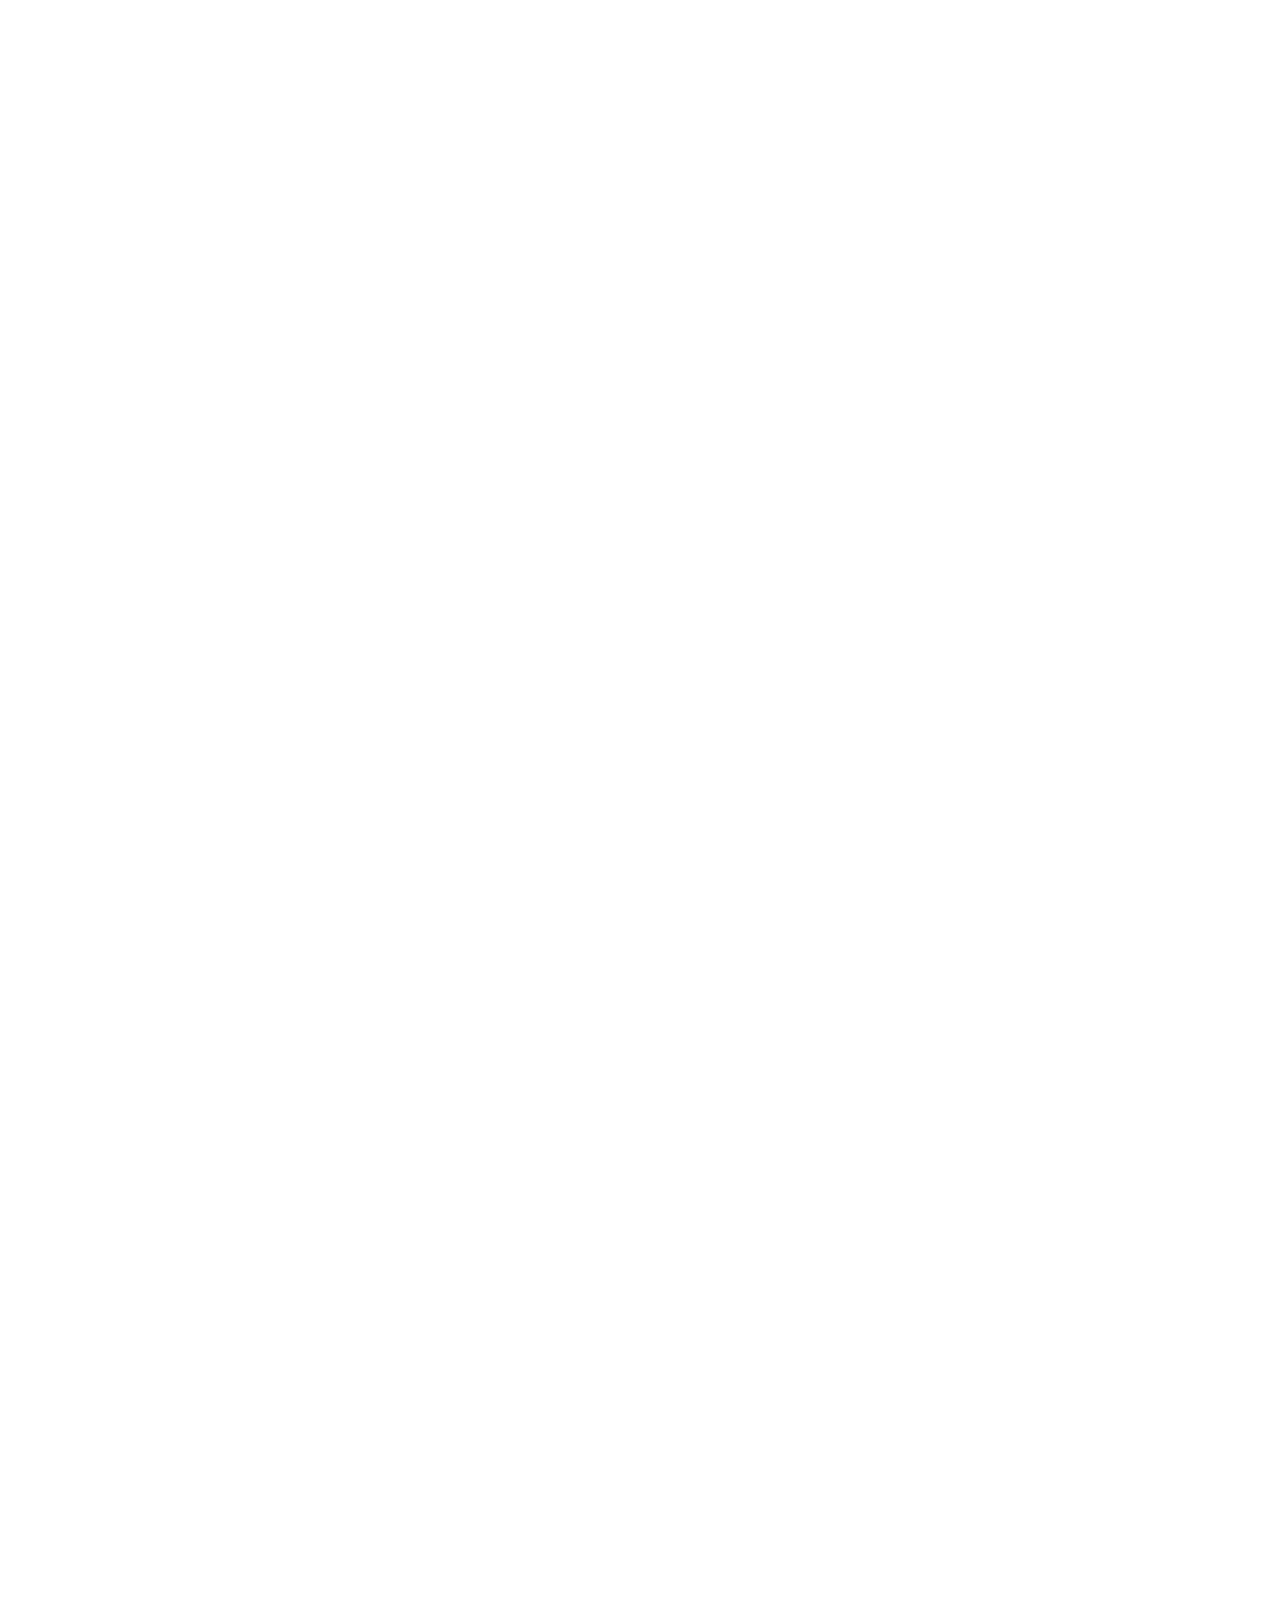
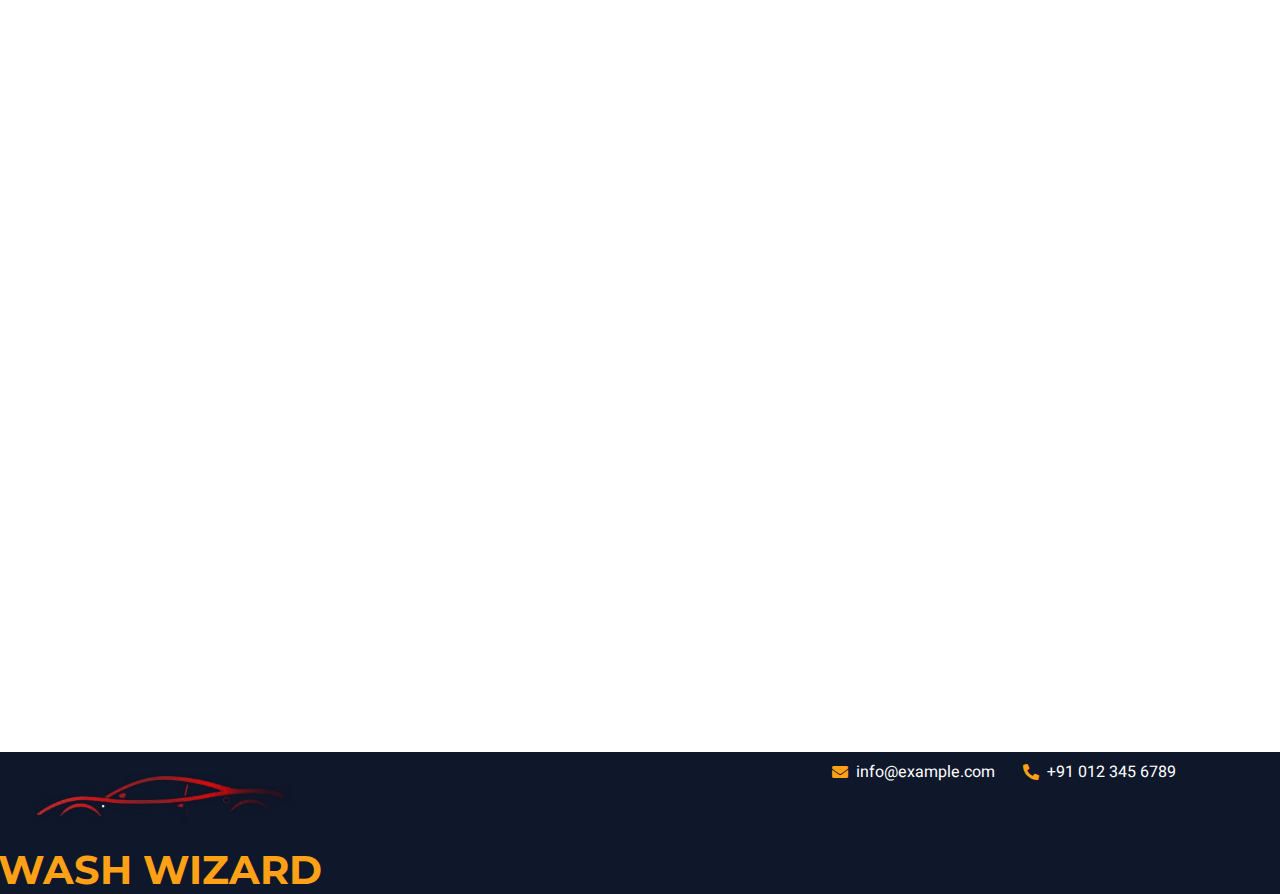
==== commit 6866d428: "updated" ====
--- a/WashWizard/index.html
+++ b/WashWizard/index.html
@@ -14,7 +14,9 @@
     <!-- Google Web Fonts -->
     <link rel="preconnect" href="https://fonts.googleapis.com">
     <link rel="preconnect" href="https://fonts.gstatic.com" crossorigin>
-    <link href="https://fonts.googleapis.com/css2?family=Heebo:wght@400;500;600;700&family=Montserrat:wght@400;500;600;700&display=swap" rel="stylesheet">  
+    <link
+        href="https://fonts.googleapis.com/css2?family=Heebo:wght@400;500;600;700&family=Montserrat:wght@400;500;600;700&display=swap"
+        rel="stylesheet">
 
     <!-- Icon Font Stylesheet -->
     <link href="https://cdnjs.cloudflare.com/ajax/libs/font-awesome/5.10.0/css/all.min.css" rel="stylesheet">
@@ -35,7 +37,8 @@
 <body>
     <div class="container-xxl bg-white p-0">
         <!-- Spinner Start -->
-        <div id="spinner" class="show bg-white position-fixed translate-middle w-100 vh-100 top-50 start-50 d-flex align-items-center justify-content-center">
+        <div id="spinner"
+            class="show bg-white position-fixed translate-middle w-100 vh-100 top-50 start-50 d-flex align-items-center justify-content-center">
             <div class="spinner-border text-primary" style="width: 3rem; height: 3rem;" role="status">
                 <span class="sr-only">Loading...</span>
             </div>
@@ -46,12 +49,13 @@
         <div class="container-fluid bg-dark px-0">
             <div class="row gx-0">
                 <div class="col-lg-3 bg-dark d-none d-lg-block ">
-                    <a href="index.html" class="navbar-brand w-100 h-100 m-0 p-0 d-flex align-items-center justify-content-center">
-                      <img src="img/logo.png" alt="Wash Wizard Logo">
-                      <h1 class="m-0 text-primary text-uppercase">Wash Wizard</h1>
+                    <a href="index.html"
+                        class="navbar-brand w-100 h-100 m-0 p-0 d-flex align-items-center justify-content-center">
+                        <img src="img/logo.png" alt="Wash Wizard Logo">
+                        <h1 class="m-0 text-primary text-uppercase">Wash Wizard</h1>
                     </a>
-                  </div>
-                  
+                </div>
+
                 <div class="col-lg-9">
                     <div class="row gx-0 bg-dark-blue d-none d-lg-flex" style="background-color: rgb(15,23,43)">
 
@@ -62,7 +66,7 @@
                         <div class="col-lg-1 col-md-1">
                             <label for="name"></label>
                         </div>
-                        
+
                         <!-- To Move below Button -->
 
                         <div class="col-lg-7 px-4 text-end">
@@ -89,7 +93,8 @@
                         <a href="index.html" class="navbar-brand d-block d-lg-none">
                             <h1 class="m-0 text-primary text-uppercase">Wash Wizard</h1>
                         </a>
-                        <button type="button" class="navbar-toggler" data-bs-toggle="collapse" data-bs-target="#navbarCollapse">
+                        <button type="button" class="navbar-toggler" data-bs-toggle="collapse"
+                            data-bs-target="#navbarCollapse">
                             <span class="navbar-toggler-icon"></span>
                         </button>
 
@@ -97,7 +102,7 @@
                         <div class="col-lg-3 col-md-3">
                             <label for="name"></label>
                         </div>
-                        
+
                         <div class="col-lg-2 col-md-2">
                             <label for="name"></label>
                         </div>
@@ -116,9 +121,9 @@
                                     <a href="#" class="nav-link dropdown-toggle" data-bs-toggle="dropdown">Pages</a>
                                     <div class="dropdown-menu rounded-0 m-0"> -->
                                 <a href="/#booking" class="nav-item nav-link">Booking</a>
-                                        <!-- <a href="team.html" class="dropdown-item">Our Team</a> -->
+                                <!-- <a href="team.html" class="dropdown-item">Our Team</a> -->
                                 <a href="/#testimonial" class="nav-item nav-link">Testimonial</a>
-                                    <!-- </div>
+                                <!-- </div>
                                 </div> -->
                                 <!-- <a href="contact.html" class="nav-item nav-link">Contact</a>  -->
                             </div>
@@ -138,10 +143,13 @@
                         <img class="w-100" src="img/car3.jpg" alt="Image">
                         <div class="carousel-caption d-flex flex-column align-items-center justify-content-center">
                             <div class="p-3" style="max-width: 700px;">
-                                <h6 class="section-title text-white text-uppercase mb-3 animated slideInDown">Luxury Riding</h6>
-                                <h1 class="display-5 text-white mb-4 animated slideInDown">Revamp Your Ride with Our Unmatched Service</h1>
+                                <h6 class="section-title text-white text-uppercase mb-3 animated slideInDown">Luxury
+                                    Riding</h6>
+                                <h1 class="display-5 text-white mb-4 animated slideInDown">Revamp Your Ride with Our
+                                    Unmatched Service</h1>
                                 <!-- <a href="" class="btn btn-light py-md-3 px-md-5 me-3 animated slideInLeft">  Our Services  </a> -->
-                                <a href="/#booking" class="btn btn-light py-md-3 px-md-5 animated slideInRight ">Book The Service</a>
+                                <a href="/#booking" class="btn btn-light py-md-3 px-md-5 animated slideInRight ">Book
+                                    The Service</a>
 
                             </div>
                         </div>
@@ -174,86 +182,93 @@
         <!-- Carousel End -->
 
 
-<!-- Booking Start -->
-<!-- Booking Start -->
-<section id="booking">
-    <div class="container-fluid booking pb-5 wow fadeIn" data-wow-delay="0.1s">
-        <div class="container">
-            <div class="bg-white shadow" style="padding: 35px 35px;">
-                <form action="https://script.google.com/macros/s/AKfycbxncICwBbBxYVMLX21WVQqUHQDJ7191m8vX7tnVxWBZbm8T-9ipIM65XPnj70LVaM-J/exec" method="POST">
-                    <label for="name" style="font-size: 24px; font-weight: bold; color: rgb(145, 12, 12);">Transform Your Ride with Wash Wizard - Book Your Spot Now!</label>
-                    <div class="row g-2">
-                        <div class="col-lg-3 col-md-3">
-                            <div class="form-group">
-                              <label for="name"></label>
-                              <input type="text" class="form-control required-field" id="name" name="name" placeholder="Name*" required>
-                            </div>
-                          </div>
-                          <div class="col-lg-3 col-md-3">
-                            <div class="form-group">
-                              <label for="name"></label>
-                              <input type="text" class="form-control required-field" id="phone" name="phone" placeholder="Phone Number*" required>
-                            </div>
-                          </div>
-                          <div class="col-lg-3 col-md-3">
-                            <div class="form-group">
-                              <label for="name"></label>
-                              <input type="text" class="form-control" id="vehiclenumber" name="vehiclenumber" placeholder="Vehicle Number">
-                            </div>
-                          </div>
-                          <div class="col-lg-3 col-md-3">
-                            <div class="form-group">
-                              <label for="name"></label>
-                              <input type="text" class="form-control" id="appartmentname" name="appartmentname" placeholder="Apartment Name">
-                            </div>
-                          </div>                      
-    
-                         <!-- To Move Apply Button -->
-                        <div class="col-lg-2 col-md-2">
-                            <label for="name"></label>
-                        </div>
-                        <div class="col-lg-2 col-md-2">
-                            <label for="name"></label>
-                        </div>
-                        <div class="col-lg-2 col-md-2">
-                            <label for="name"></label>
-                        </div>
-                        <div class="col-lg-2 col-md-2">
-                            <label for="name"></label>
-                        </div>
-                        <div class="col-lg-2 col-md-2">
-                            <label for="name"></label>
-                        </div>
-                        <!-- To Move Apply Button -->
-    
-                        <button id="submitBtn" class="btn btn-light w-100 py-2 px-md-5 animated slideInRight " type="submit" style="border: 1px solid darkgray;">Submit</button>
-    
-                        
-                    </div>
-                </form>
-            </div>
-        </div>
-    </div>
-    </section>
-    <!-- Booking End -->
-    
-
-
-<!-- Booking End -->
+        <!-- Booking Start -->
+        <!-- Booking Start -->
+        <section id="booking">
+            <div class="container-fluid booking pb-5 wow fadeIn" data-wow-delay="0.1s">
+                <div class="container">
+                    <div class="bg-white shadow" style="padding: 35px 35px;">
+                        <form
+                            action="https://script.google.com/macros/s/AKfycbxncICwBbBxYVMLX21WVQqUHQDJ7191m8vX7tnVxWBZbm8T-9ipIM65XPnj70LVaM-J/exec"
+                            method="POST">
+                            <label for="name"
+                                style="font-size: 24px; font-weight: bold; color: rgb(145, 12, 12);">Transform Your Ride
+                                with Wash Wizard - Book Your Spot Now!</label>
+                            <div class="row g-2">
+                                <div class="col-lg-3 col-md-3">
+                                    <div class="form-group">
+                                        <label for="name"></label>
+                                        <input type="text" class="form-control required-field" id="name" name="name"
+                                            placeholder="Name*" required>
+                                    </div>
+                                </div>
+                                <div class="col-lg-3 col-md-3">
+                                    <div class="form-group">
+                                        <label for="name"></label>
+                                        <input type="text" class="form-control required-field" id="phone" name="phone"
+                                            placeholder="Phone Number*" required>
+                                    </div>
+                                </div>
+                                <div class="col-lg-3 col-md-3">
+                                    <div class="form-group">
+                                        <label for="name"></label>
+                                        <input type="text" class="form-control" id="vehiclenumber" name="vehiclenumber"
+                                            placeholder="Vehicle Number">
+                                    </div>
+                                </div>
+                                <div class="col-lg-3 col-md-3">
+                                    <div class="form-group">
+                                        <label for="name"></label>
+                                        <input type="text" class="form-control" id="appartmentname"
+                                            name="appartmentname" placeholder="Apartment Name">
+                                    </div>
+                                </div>
+
+                                <button id="submitBtn"
+                                    class="col-lg-2 col-md-2 btn btn-light py-2 px-3 animated slideInRight"
+                                    type="submit"
+                                    style="border: 1px solid darkgray; position: absolute; bottom: 60px; right: 150px;">
+                                    Submit
+                                </button>
+
+                            </div>
+                        </form>
+                    </div>
+                </div>
+            </div>
+        </section>
+        <!-- Booking End -->
+
+
+
+        <!-- Booking End -->
 
 
 
         <!-- About Start -->
         <section id="about">
-        <div class="container-xxl py-5">
-            <div class="container">
-                <div class="row g-5 align-items-center">
-                    <div class="col-lg-6">
-                        <h6 class="section-title text-start text-primary text-uppercase">About Us</h6>
-                        <h1 class="mb-4">Welcome to <span class="text-primary text-uppercase">Wash Wizard</span></h1>
-                        <p class="mb-4">At Wash Wizard, we are passionate about keeping your vehicles looking their best. Our team of skilled professionals understands the importance of maintaining a clean car, both for aesthetic and functional reasons. With years of experience in the industry, we have honed our skills to offer top-notch car washing services that are tailored to meet the specific needs of each of our clients.<br><br> We believe that a clean car not only looks great, but it also contributes to a safer driving experience. That's why we use only the best products and equipment to ensure that every inch of your car is cleaned thoroughly, inside and out. Our commitment to excellence is evident in the satisfaction of our clients, who trust us to keep their vehicles looking and running like new.<br><br> Whether you need a quick wash or a complete detailing service, our team is here to help. We strive to exceed your expectations with every service, and we take pride in the quality of our work. At Wash Wizard, we're not just washing cars; we're transforming them into works of art.</p>
-                        <div class="row g-3 pb-4">
-                            <!-- <div class="col-sm-4 wow fadeIn" data-wow-delay="0.1s">
+            <div class="container-xxl py-5">
+                <div class="container">
+                    <div class="row g-5 align-items-center">
+                        <div class="col-lg-6">
+                            <h6 class="section-title text-start text-primary text-uppercase">About Us</h6>
+                            <h1 class="mb-4">Welcome to <span class="text-primary text-uppercase">Wash Wizard</span>
+                            </h1>
+                            <p class="mb-4">At Wash Wizard, we are passionate about keeping your vehicles looking their
+                                best. Our team of skilled professionals understands the importance of maintaining a
+                                clean car, both for aesthetic and functional reasons. With years of experience in the
+                                industry, we have honed our skills to offer top-notch car washing services that are
+                                tailored to meet the specific needs of each of our clients.<br><br> We believe that a
+                                clean car not only looks great, but it also contributes to a safer driving experience.
+                                That's why we use only the best products and equipment to ensure that every inch of your
+                                car is cleaned thoroughly, inside and out. Our commitment to excellence is evident in
+                                the satisfaction of our clients, who trust us to keep their vehicles looking and running
+                                like new.<br><br> Whether you need a quick wash or a complete detailing service, our
+                                team is here to help. We strive to exceed your expectations with every service, and we
+                                take pride in the quality of our work. At Wash Wizard, we're not just washing cars;
+                                we're transforming them into works of art.</p>
+                            <div class="row g-3 pb-4">
+                                <!-- <div class="col-sm-4 wow fadeIn" data-wow-delay="0.1s">
                                 <div class="border rounded p-1">
                                     <div class="border rounded text-center p-4">
                                         <i class="fa fa-hotel fa-2x text-primary mb-2"></i>
@@ -262,47 +277,51 @@
                                     </div>
                                 </div>
                             </div> -->
-                            <div class="col-sm-4 wow fadeIn" data-wow-delay="0.3s">
-                                <div class="border rounded p-1">
-                                    <div class="border rounded text-center p-4">
-                                        <i class="fa fa-users-cog fa-2x text-primary mb-2"></i>
-                                        <h2 class="mb-1" data-toggle="counter-up">1234</h2>
-                                        <p class="mb-0">Staffs</p>
-                                    </div>
-                                </div>
-                            </div>
-                            <div class="col-sm-4 wow fadeIn" data-wow-delay="0.5s">
-                                <div class="border rounded p-1">
-                                    <div class="border rounded text-center p-4">
-                                        <i class="fa fa-users fa-2x text-primary mb-2"></i>
-                                        <h2 class="mb-1" data-toggle="counter-up">1234</h2>
-                                        <p class="mb-0">Clients</p>
-                                    </div>
-                                </div>
-                            </div>
-                        </div>
-                        <!-- <a class="btn btn-primary py-3 px-5 mt-2" href="">Explore More</a> -->
-                    </div>
-                    <div class="col-lg-6">
-                        <div class="row g-3">
-                            <div class="col-6 text-end">
-                                <img class="img-fluid rounded w-75 wow zoomIn" data-wow-delay="0.1s" src="img/about-1.jpg" style="margin-top: 25%;">
-                            </div>
-                            <div class="col-6 text-start">
-                                <img class="img-fluid rounded w-100 wow zoomIn" data-wow-delay="0.3s" src="img/about-2.jpg">
-                            </div>
-                            <div class="col-6 text-end">
-                                <img class="img-fluid rounded w-50 wow zoomIn" data-wow-delay="0.5s" src="img/about-3.jpg">
-                            </div>
-                            <div class="col-6 text-start">
-                                <img class="img-fluid rounded w-75 wow zoomIn" data-wow-delay="0.7s" src="img/about-4.jpg">
-                            </div>
-                        </div>
-                    </div>
-                </div>
-            </div>
-        </div>
-    </section>
+                                <div class="col-sm-4 wow fadeIn" data-wow-delay="0.3s">
+                                    <div class="border rounded p-1">
+                                        <div class="border rounded text-center p-4">
+                                            <i class="fa fa-users-cog fa-2x text-primary mb-2"></i>
+                                            <h2 class="mb-1" data-toggle="counter-up">1234</h2>
+                                            <p class="mb-0">Staffs</p>
+                                        </div>
+                                    </div>
+                                </div>
+                                <div class="col-sm-4 wow fadeIn" data-wow-delay="0.5s">
+                                    <div class="border rounded p-1">
+                                        <div class="border rounded text-center p-4">
+                                            <i class="fa fa-users fa-2x text-primary mb-2"></i>
+                                            <h2 class="mb-1" data-toggle="counter-up">1234</h2>
+                                            <p class="mb-0">Clients</p>
+                                        </div>
+                                    </div>
+                                </div>
+                            </div>
+                            <!-- <a class="btn btn-primary py-3 px-5 mt-2" href="">Explore More</a> -->
+                        </div>
+                        <div class="col-lg-6">
+                            <div class="row g-3">
+                                <div class="col-6 text-end">
+                                    <img class="img-fluid rounded w-75 wow zoomIn" data-wow-delay="0.1s"
+                                        src="img/about-1.jpg" style="margin-top: 25%;">
+                                </div>
+                                <div class="col-6 text-start">
+                                    <img class="img-fluid rounded w-100 wow zoomIn" data-wow-delay="0.3s"
+                                        src="img/about-2.jpg">
+                                </div>
+                                <div class="col-6 text-end">
+                                    <img class="img-fluid rounded w-50 wow zoomIn" data-wow-delay="0.5s"
+                                        src="img/about-3.jpg">
+                                </div>
+                                <div class="col-6 text-start">
+                                    <img class="img-fluid rounded w-75 wow zoomIn" data-wow-delay="0.7s"
+                                        src="img/about-4.jpg">
+                                </div>
+                            </div>
+                        </div>
+                    </div>
+                </div>
+            </div>
+        </section>
         <!-- About End -->
 
 
@@ -410,108 +429,123 @@
         <!-- Room End -->
 
 
-                <!-- Why Start -->
-                <section id="whyus">
-		<div class="container-xxl py-5">
-            <div class="container">
-                <div class="text-center wow fadeInUp" data-wow-delay="0.1s">
-                    <h6 class="section-title text-center text-primary text-uppercase">Why Us</h6>
-                    <h1 class="mb-5">Explore Our <span class="text-primary text-uppercase">Services</span></h1>
-                </div>
-                <div class="row g-4">
-                    <div class="col-lg-3 col-md-3 wow fadeInUp" data-wow-delay="0.1s">
-                        <a class="service-item rounded" href="">
-                            <!-- <div class="service-icon bg-transparent border rounded p-1">
+        <!-- Why Start -->
+        <section id="whyus">
+            <div class="container-xxl py-5">
+                <div class="container">
+                    <div class="text-center wow fadeInUp" data-wow-delay="0.1s">
+                        <h6 class="section-title text-center text-primary text-uppercase">Why Us</h6>
+                        <h1 class="mb-5">Explore Our <span class="text-primary text-uppercase">Services</span></h1>
+                    </div>
+                    <div class="row g-4">
+                        <div class="col-lg-3 col-md-3 wow fadeInUp" data-wow-delay="0.1s">
+                            <a class="service-item rounded" href="">
+                                <!-- <div class="service-icon bg-transparent border rounded p-1">
                                 <div class="w-100 h-100 border rounded d-flex align-items-center justify-content-center">
                                     <i class="fa fa-hotel fa-2x text-primary"></i>
                                 </div>
                             </div> -->
-                            <h5 class="mb-3">Convenience</h5>
-                            <p class="text-body mb-0">We understand that apartment living can be busy and hectic, which is why we bring the car wash to you. Our mobile car wash service makes it easy for you to get your car cleaned without having to leave your apartment complex.</p>
-                        </a>
-                    </div>
-                    <div class="col-lg-3 col-md-3 wow fadeInUp" data-wow-delay="0.2s">
-                        <a class="service-item rounded" href="">
-                            <!-- <div class="service-icon bg-transparent border rounded p-1">
+                                <h5 class="mb-3">Convenience</h5>
+                                <p class="text-body mb-0">We understand that apartment living can be busy and hectic,
+                                    which is why we bring the car wash to you. Our mobile car wash service makes it easy
+                                    for you to get your car cleaned without having to leave your apartment complex.</p>
+                            </a>
+                        </div>
+                        <div class="col-lg-3 col-md-3 wow fadeInUp" data-wow-delay="0.2s">
+                            <a class="service-item rounded" href="">
+                                <!-- <div class="service-icon bg-transparent border rounded p-1">
                                 <div class="w-100 h-100 border rounded d-flex align-items-center justify-content-center">
                                     <i class="fa fa-utensils fa-2x text-primary"></i>
                                 </div>
                             </div> -->
-                            <h5 class="mb-3">Expertise</h5>
-                            <p class="text-body mb-0">Our team of car wash professionals has the expertise and experience to provide you with the best possible service. We use high-quality cleaning products and equipment to ensure that your car looks its best.</p>
-                        </a>
-                    </div>
-                    <div class="col-lg-3 col-md-3 wow fadeInUp" data-wow-delay="0.3s">
-                        <a class="service-item rounded" href="">
-                            <!-- <div class="service-icon bg-transparent border rounded p-1">
+                                <h5 class="mb-3">Expertise</h5>
+                                <p class="text-body mb-0">Our team of car wash professionals has the expertise and
+                                    experience to provide you with the best possible service. We use high-quality
+                                    cleaning products and equipment to ensure that your car looks its best.</p>
+                            </a>
+                        </div>
+                        <div class="col-lg-3 col-md-3 wow fadeInUp" data-wow-delay="0.3s">
+                            <a class="service-item rounded" href="">
+                                <!-- <div class="service-icon bg-transparent border rounded p-1">
                                 <div class="w-100 h-100 border rounded d-flex align-items-center justify-content-center">
                                     <i class="fa fa-spa fa-2x text-primary"></i>
                                 </div>
                             </div> -->
-                            <h5 class="mb-3">Affordable Pricing</h5>
-                            <p class="text-body mb-0">We believe that everyone should have access to affordable car washing services. That's why we offer competitive pricing that won't break the bank.</p>
-                        </a>
-                    </div>
-                    <div class="col-lg-3 col-md-3 wow fadeInUp" data-wow-delay="0.4s">
-                        <a class="service-item rounded" href="">
-                            <!-- <div class="service-icon bg-transparent border rounded p-1">
+                                <h5 class="mb-3">Affordable Pricing</h5>
+                                <p class="text-body mb-0">We believe that everyone should have access to affordable car
+                                    washing services. That's why we offer competitive pricing that won't break the bank.
+                                </p>
+                            </a>
+                        </div>
+                        <div class="col-lg-3 col-md-3 wow fadeInUp" data-wow-delay="0.4s">
+                            <a class="service-item rounded" href="">
+                                <!-- <div class="service-icon bg-transparent border rounded p-1">
                                 <div class="w-100 h-100 border rounded d-flex align-items-center justify-content-center">
                                     <i class="fa fa-swimmer fa-2x text-primary"></i>
                                 </div>
                             </div> -->
-                            <h5 class="mb-3">Eco-Friendly</h5>
-                            <p class="text-body mb-0">We care about the environment, which is why we use eco-friendly cleaning products that are safe for the environment and for your car.</p>
-                        </a>
-                    </div>
-                    <div class="col-lg-3 col-md-3 wow fadeInUp" data-wow-delay="0.5s">
-                        <a class="service-item rounded" href="">
-                            <!-- <div class="service-icon bg-transparent border rounded p-1">
+                                <h5 class="mb-3">Eco-Friendly</h5>
+                                <p class="text-body mb-0">We care about the environment, which is why we use
+                                    eco-friendly cleaning products that are safe for the environment and for your car.
+                                </p>
+                            </a>
+                        </div>
+                        <div class="col-lg-3 col-md-3 wow fadeInUp" data-wow-delay="0.5s">
+                            <a class="service-item rounded" href="">
+                                <!-- <div class="service-icon bg-transparent border rounded p-1">
                                 <div class="w-100 h-100 border rounded d-flex align-items-center justify-content-center">
                                     <i class="fa fa-glass-cheers fa-2x text-primary"></i>
                                 </div>
                             </div> -->
-                            <h5 class="mb-3">Time-Saving</h5>
-                            <p class="text-body mb-0">With our mobile car wash service, you can save time and energy by not having to drive to a car wash. We come to you, and we get the job done quickly and efficiently.</p>
-                        </a>
-                    </div>
-                    <div class="col-lg-3 col-md-3 wow fadeInUp" data-wow-delay="0.6s">
-                        <a class="service-item rounded" href="">
-                            <!-- <div class="service-icon bg-transparent border rounded p-1">
+                                <h5 class="mb-3">Time-Saving</h5>
+                                <p class="text-body mb-0">With our mobile car wash service, you can save time and energy
+                                    by not having to drive to a car wash. We come to you, and we get the job done
+                                    quickly and efficiently.</p>
+                            </a>
+                        </div>
+                        <div class="col-lg-3 col-md-3 wow fadeInUp" data-wow-delay="0.6s">
+                            <a class="service-item rounded" href="">
+                                <!-- <div class="service-icon bg-transparent border rounded p-1">
                                 <div class="w-100 h-100 border rounded d-flex align-items-center justify-content-center">
                                     <i class="fa fa-dumbbell fa-2x text-primary"></i>
                                 </div>
                             </div> -->
-                            <h5 class="mb-3">Customer Satisfaction</h5>
-                            <p class="text-body mb-0">Our top priority is customer satisfaction. We strive to ensure that every customer is completely satisfied with our service. We believe that building strong relationships with our customers is the key to our success.</p>
-                        </a>
-                    </div>
-                    <div class="col-lg-3 col-md-3 wow fadeInUp" data-wow-delay="0.6s">
-                        <a class="service-item rounded" href="">
-                            <!-- <div class="service-icon bg-transparent border rounded p-1">
+                                <h5 class="mb-3">Customer Satisfaction</h5>
+                                <p class="text-body mb-0">Our top priority is customer satisfaction. We strive to ensure
+                                    that every customer is completely satisfied with our service. We believe that
+                                    building strong relationships with our customers is the key to our success.</p>
+                            </a>
+                        </div>
+                        <div class="col-lg-3 col-md-3 wow fadeInUp" data-wow-delay="0.6s">
+                            <a class="service-item rounded" href="">
+                                <!-- <div class="service-icon bg-transparent border rounded p-1">
                                 <div class="w-100 h-100 border rounded d-flex align-items-center justify-content-center">
                                     <i class="fa fa-dumbbell fa-2x text-primary"></i>
                                 </div>
                             </div> -->
-                            <h5 class="mb-3">At Your Door Step</h5>
-                            <p class="text-body mb-0">Everyday Cleaned at your regular parking place so that you can focus on getting ready to be at your workplace on time by driving a clean car.</p>
-                        </a>
-                    </div>
-                    <div class="col-lg-3 col-md-3 wow fadeInUp" data-wow-delay="0.6s">
-                        <a class="service-item rounded" href="">
-                            <!-- <div class="service-icon bg-transparent border rounded p-1">
+                                <h5 class="mb-3">At Your Door Step</h5>
+                                <p class="text-body mb-0">Everyday Cleaned at your regular parking place so that you can
+                                    focus on getting ready to be at your workplace on time by driving a clean car.</p>
+                            </a>
+                        </div>
+                        <div class="col-lg-3 col-md-3 wow fadeInUp" data-wow-delay="0.6s">
+                            <a class="service-item rounded" href="">
+                                <!-- <div class="service-icon bg-transparent border rounded p-1">
                                 <div class="w-100 h-100 border rounded d-flex align-items-center justify-content-center">
                                     <i class="fa fa-dumbbell fa-2x text-primary"></i>
                                 </div>
                             </div> -->
-                            <h5 class="mb-3">Easy Payment</h5>
-                            <p class="text-body mb-0">Payments can be made in cash, net banking, paytm, debit/credit cards or any UPI methods. Payments can be made weekly/monthly at your convenience.</p>
-                        </a>
-                    </div>
-                </div>
-            </div>
-        </div>
-    </section>
-		<!-- Why End -->
+                                <h5 class="mb-3">Easy Payment</h5>
+                                <p class="text-body mb-0">Payments can be made in cash, net banking, paytm, debit/credit
+                                    cards or any UPI methods. Payments can be made weekly/monthly at your convenience.
+                                </p>
+                            </a>
+                        </div>
+                    </div>
+                </div>
+            </div>
+        </section>
+        <!-- Why End -->
 
 
         <!-- Video Start -->
@@ -521,14 +555,19 @@
                     <div class="p-5">
                         <h6 class="section-title text-start text-white text-uppercase mb-3">Luxury Driving</h6>
                         <h1 class="text-white mb-4">Let your clean car speak volumes about your personality!</h1>
-                        <p class="text-white mb-4">We provide exceptional car washing services tailored to meet your unique needs, using only the best products and equipment. <br><br>At our startup, we're not just washing cars; we're transforming them into works of art that reflect your style and personality. <br><br>With our top-notch service and commitment to excellence, we aim to be the go-to destination for all your car washing needs.</p>
+                        <p class="text-white mb-4">We provide exceptional car washing services tailored to meet your
+                            unique needs, using only the best products and equipment. <br><br>At our startup, we're not
+                            just washing cars; we're transforming them into works of art that reflect your style and
+                            personality. <br><br>With our top-notch service and commitment to excellence, we aim to be
+                            the go-to destination for all your car washing needs.</p>
                         <a href="/#whyus" class="btn btn-light py-md-3 px-md-5 me-3">Why Us</a>
                         <a href="/#booking" class="btn btn-light py-md-3 px-md-5">Book the Service</a>
                     </div>
                 </div>
                 <div class="col-md-6">
                     <div class="video">
-                        <button type="button" class="btn-play" data-bs-toggle="modal" data-src="https://www.youtube.com/watch?v=KL_nsjG1TUo" data-bs-target="#videoModal">
+                        <button type="button" class="btn-play" data-bs-toggle="modal"
+                            data-src="https://www.youtube.com/watch?v=KL_nsjG1TUo" data-bs-target="#videoModal">
                             <span></span>
                         </button>
                     </div>
@@ -546,8 +585,8 @@
                     <div class="modal-body">
                         <!-- 16:9 aspect ratio -->
                         <div class="ratio ratio-16x9">
-                            <iframe class="embed-responsive-item" src="" id="video" allowfullscreen allowscriptaccess="always"
-                                allow="autoplay"></iframe>
+                            <iframe class="embed-responsive-item" src="" id="video" allowfullscreen
+                                allowscriptaccess="always" allow="autoplay"></iframe>
                         </div>
                     </div>
                 </div>
@@ -558,50 +597,62 @@
 
         <!-- Testimonial Start -->
         <section id="testimonial">
-        <div class="container-xxl testimonial my-5 py-5 bg-dark wow zoomIn" data-wow-delay="0.1s">
-            <div class="container">
-                <div class="text-center wow fadeInUp" data-wow-delay="0.1s">
-                    <h6 class="section-title text-center text-primary text-uppercase">What our customers say about us</h6>
-                    <h1 class="mb-5">TESTIMONIALS<span class="text-primary text-uppercase"></span></h1>
-                </div>
-                <div class="owl-carousel testimonial-carousel py-5">
-                    <div class="testimonial-item position-relative bg-white rounded overflow-hidden">
-                        <p>"I've been using DailyCarwash's weekly service for the past few months, and I couldn't be happier. My car always looks brand new after they're done with it, and the convenience of having it cleaned while I'm at work is unbeatable. Highly recommend!"</p>
-                        <div class="d-flex align-items-center">
-                            <!-- <img class="img-fluid flex-shrink-0 rounded" src="img/testimonial-1.jpg" style="width: 45px; height: 45px;"> -->
-                            <div class="ps-3">
-                                <h6 class="fw-bold mb-1">Sarah W</h6>
-                                <small>Data Analyst</small>
-                            </div>
-                        </div>
-                        <i class="fa fa-quote-right fa-3x text-primary position-absolute end-0 bottom-0 me-4 mb-n1"></i>
-                    </div>
-                    <div class="testimonial-item position-relative bg-white rounded overflow-hidden">
-                        <p>"I was hesitant to try DailyCarwash at first, but I'm so glad I did. Their quality service really shows in how clean my car is, and their easy payment options make it hassle-free. Plus, their team is always friendly and professional. Definitely worth it!"</p>
-                        <div class="d-flex align-items-center">
-                            <!-- <img class="img-fluid flex-shrink-0 rounded" src="img/testimonial-2.jpg" style="width: 45px; height: 45px;"> -->
-                            <div class="ps-3">
-                                <h6 class="fw-bold mb-1">Thomas G</h6>
-                                <small>Business</small>
-                            </div>
-                        </div>
-                        <i class="fa fa-quote-right fa-3x text-primary position-absolute end-0 bottom-0 me-4 mb-n1"></i>
-                    </div>
-                    <div class="testimonial-item position-relative bg-white rounded overflow-hidden">
-                        <p>"As a busy professional, I don't have time to worry about cleaning my car. That's where DailyCarwash comes in - their at your door step service is a game changer. I can always count on them to be reliable and thorough. Highly recommend to anyone looking for a convenient and high-quality car cleaning service."</p>
-                        <div class="d-flex align-items-center">
-                            <!-- <img class="img-fluid flex-shrink-0 rounded" src="img/testimonial-3.jpg" style="width: 45px; height: 45px;"> -->
-                            <div class="ps-3">
-                                <h6 class="fw-bold mb-1">Ramesh P</h6>
-                                <small>Business</small>
-                            </div>
-                        </div>
-                        <i class="fa fa-quote-right fa-3x text-primary position-absolute end-0 bottom-0 me-4 mb-n1"></i>
-                    </div>
-                </div>
-            </div>
-        </div>
-    </section>
+            <div class="container-xxl testimonial my-5 py-5 bg-dark wow zoomIn" data-wow-delay="0.1s">
+                <div class="container">
+                    <div class="text-center wow fadeInUp" data-wow-delay="0.1s">
+                        <h6 class="section-title text-center text-primary text-uppercase">What our customers say about
+                            us</h6>
+                        <h1 class="mb-5">TESTIMONIALS<span class="text-primary text-uppercase"></span></h1>
+                    </div>
+                    <div class="owl-carousel testimonial-carousel py-5">
+                        <div class="testimonial-item position-relative bg-white rounded overflow-hidden">
+                            <p>"I've been using DailyCarwash's weekly service for the past few months, and I couldn't be
+                                happier. My car always looks brand new after they're done with it, and the convenience
+                                of having it cleaned while I'm at work is unbeatable. Highly recommend!"</p>
+                            <div class="d-flex align-items-center">
+                                <!-- <img class="img-fluid flex-shrink-0 rounded" src="img/testimonial-1.jpg" style="width: 45px; height: 45px;"> -->
+                                <div class="ps-3">
+                                    <h6 class="fw-bold mb-1">Sarah W</h6>
+                                    <small>Data Analyst</small>
+                                </div>
+                            </div>
+                            <i
+                                class="fa fa-quote-right fa-3x text-primary position-absolute end-0 bottom-0 me-4 mb-n1"></i>
+                        </div>
+                        <div class="testimonial-item position-relative bg-white rounded overflow-hidden">
+                            <p>"I was hesitant to try DailyCarwash at first, but I'm so glad I did. Their quality
+                                service really shows in how clean my car is, and their easy payment options make it
+                                hassle-free. Plus, their team is always friendly and professional. Definitely worth it!"
+                            </p>
+                            <div class="d-flex align-items-center">
+                                <!-- <img class="img-fluid flex-shrink-0 rounded" src="img/testimonial-2.jpg" style="width: 45px; height: 45px;"> -->
+                                <div class="ps-3">
+                                    <h6 class="fw-bold mb-1">Thomas G</h6>
+                                    <small>Business</small>
+                                </div>
+                            </div>
+                            <i
+                                class="fa fa-quote-right fa-3x text-primary position-absolute end-0 bottom-0 me-4 mb-n1"></i>
+                        </div>
+                        <div class="testimonial-item position-relative bg-white rounded overflow-hidden">
+                            <p>"As a busy professional, I don't have time to worry about cleaning my car. That's where
+                                DailyCarwash comes in - their at your door step service is a game changer. I can always
+                                count on them to be reliable and thorough. Highly recommend to anyone looking for a
+                                convenient and high-quality car cleaning service."</p>
+                            <div class="d-flex align-items-center">
+                                <!-- <img class="img-fluid flex-shrink-0 rounded" src="img/testimonial-3.jpg" style="width: 45px; height: 45px;"> -->
+                                <div class="ps-3">
+                                    <h6 class="fw-bold mb-1">Ramesh P</h6>
+                                    <small>Business</small>
+                                </div>
+                            </div>
+                            <i
+                                class="fa fa-quote-right fa-3x text-primary position-absolute end-0 bottom-0 me-4 mb-n1"></i>
+                        </div>
+                    </div>
+                </div>
+            </div>
+        </section>
         <!-- Testimonial End -->
 
 
@@ -700,7 +751,7 @@
             </div>
         </div> -->
         <!-- Newsletter Start -->
-        
+
 
         <!-- Footer Start
         <div class="container-fluid bg-dark text-light footer wow fadeIn" data-wow-delay="0.1s">
@@ -771,54 +822,56 @@
         </div>
         Footer End -->
 
-                <!-- Header Start -->
-                <div class="container-fluid bg-dark px-0">
-                    <div class="row gx-0">
-                        <div class="col-lg-3 bg-dark d-none d-lg-block ">
-                            <a href="index.html" class="navbar-brand w-100 h-100 m-0 p-0 d-flex align-items-center justify-content-center">
-                              <img src="img/logo.png" alt="Wash Wizard Logo">
-                              <h1 class="m-0 text-primary text-uppercase">Wash Wizard</h1>
-                            </a>
-                          </div>
-                          
-                        <div class="col-lg-9">
-                            <div class="row gx-0 bg-dark-blue d-none d-lg-flex" style="background-color: rgb(15,23,43)">
-        
-                                <!-- To Move below Button -->
-                                <div class="col-lg-3 col-md-3">
-                                    <label for="name"></label>
-                                </div>
-                                <div class="col-lg-1 col-md-1">
-                                    <label for="name"></label>
-                                </div>
-                                
-                                <!-- To Move below Button -->
-        
-                                <div class="col-lg-7 px-4 text-end">
-                                    <div class="h-100 d-inline-flex align-items-center py-2 me-4">
-                                        <i class="fa fa-envelope text-primary me-2"></i>
-                                        <p class="mb-0 text-white">info@example.com</p>
-                                    </div>
-                                    <div class="h-100 d-inline-flex align-items-center py-2">
-                                        <i class="fa fa-phone-alt text-primary me-2"></i>
-                                        <p class="mb-0 text-white">+91 012 345 6789</p>
-                                    </div>
-                                </div>
-
-                            </div>
-                            <nav class="navbar navbar-expand-lg bg-dark navbar-dark p-3 p-lg-0">
-                                <a href="index.html" class="navbar-brand d-block d-lg-none">
-                                    <h1 class="m-0 text-primary text-uppercase">Wash Wizard</h1>
-                                </a>
-                                <button type="button" class="navbar-toggler" data-bs-toggle="collapse" data-bs-target="#navbarCollapse">
-                                    <span class="navbar-toggler-icon"></span>
-                                </button>
-        
-                            </nav>
-                        </div>
-                    </div>
-                </div>
-                <!-- Header End -->
+        <!-- Header Start -->
+        <div class="container-fluid bg-dark px-0">
+            <div class="row gx-0">
+                <div class="col-lg-3 bg-dark d-none d-lg-block ">
+                    <a href="index.html"
+                        class="navbar-brand w-100 h-100 m-0 p-0 d-flex align-items-center justify-content-center">
+                        <img src="img/logo.png" alt="Wash Wizard Logo">
+                        <h1 class="m-0 text-primary text-uppercase">Wash Wizard</h1>
+                    </a>
+                </div>
+
+                <div class="col-lg-9">
+                    <div class="row gx-0 bg-dark-blue d-none d-lg-flex" style="background-color: rgb(15,23,43)">
+
+                        <!-- To Move below Button -->
+                        <div class="col-lg-3 col-md-3">
+                            <label for="name"></label>
+                        </div>
+                        <div class="col-lg-1 col-md-1">
+                            <label for="name"></label>
+                        </div>
+
+                        <!-- To Move below Button -->
+
+                        <div class="col-lg-7 px-4 text-end">
+                            <div class="h-100 d-inline-flex align-items-center py-2 me-4">
+                                <i class="fa fa-envelope text-primary me-2"></i>
+                                <p class="mb-0 text-white">info@example.com</p>
+                            </div>
+                            <div class="h-100 d-inline-flex align-items-center py-2">
+                                <i class="fa fa-phone-alt text-primary me-2"></i>
+                                <p class="mb-0 text-white">+91 012 345 6789</p>
+                            </div>
+                        </div>
+
+                    </div>
+                    <nav class="navbar navbar-expand-lg bg-dark navbar-dark p-3 p-lg-0">
+                        <a href="index.html" class="navbar-brand d-block d-lg-none">
+                            <h1 class="m-0 text-primary text-uppercase">Wash Wizard</h1>
+                        </a>
+                        <button type="button" class="navbar-toggler" data-bs-toggle="collapse"
+                            data-bs-target="#navbarCollapse">
+                            <span class="navbar-toggler-icon"></span>
+                        </button>
+
+                    </nav>
+                </div>
+            </div>
+        </div>
+        <!-- Header End -->
 
         <!-- Back to Top -->
         <a href="#" class="btn btn-lg btn-primary btn-lg-square back-to-top"><i class="bi bi-arrow-up"></i></a>
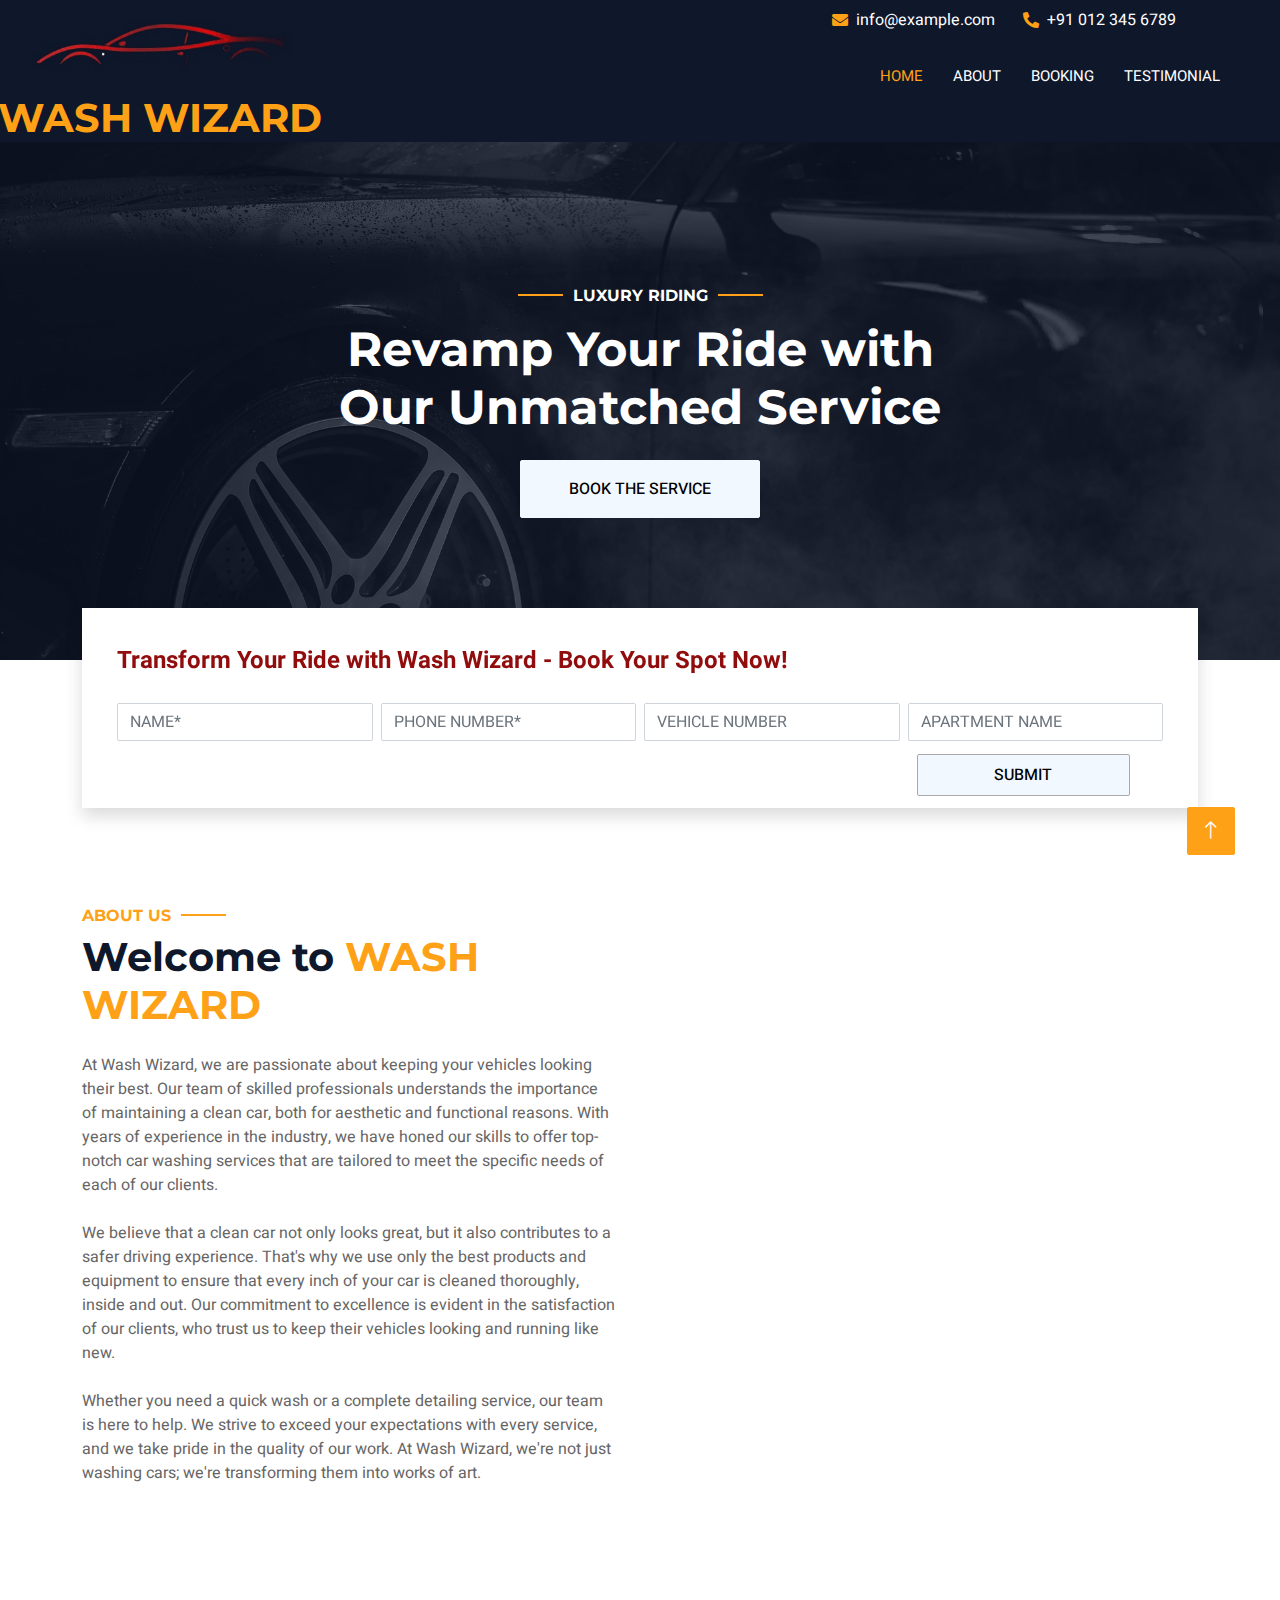
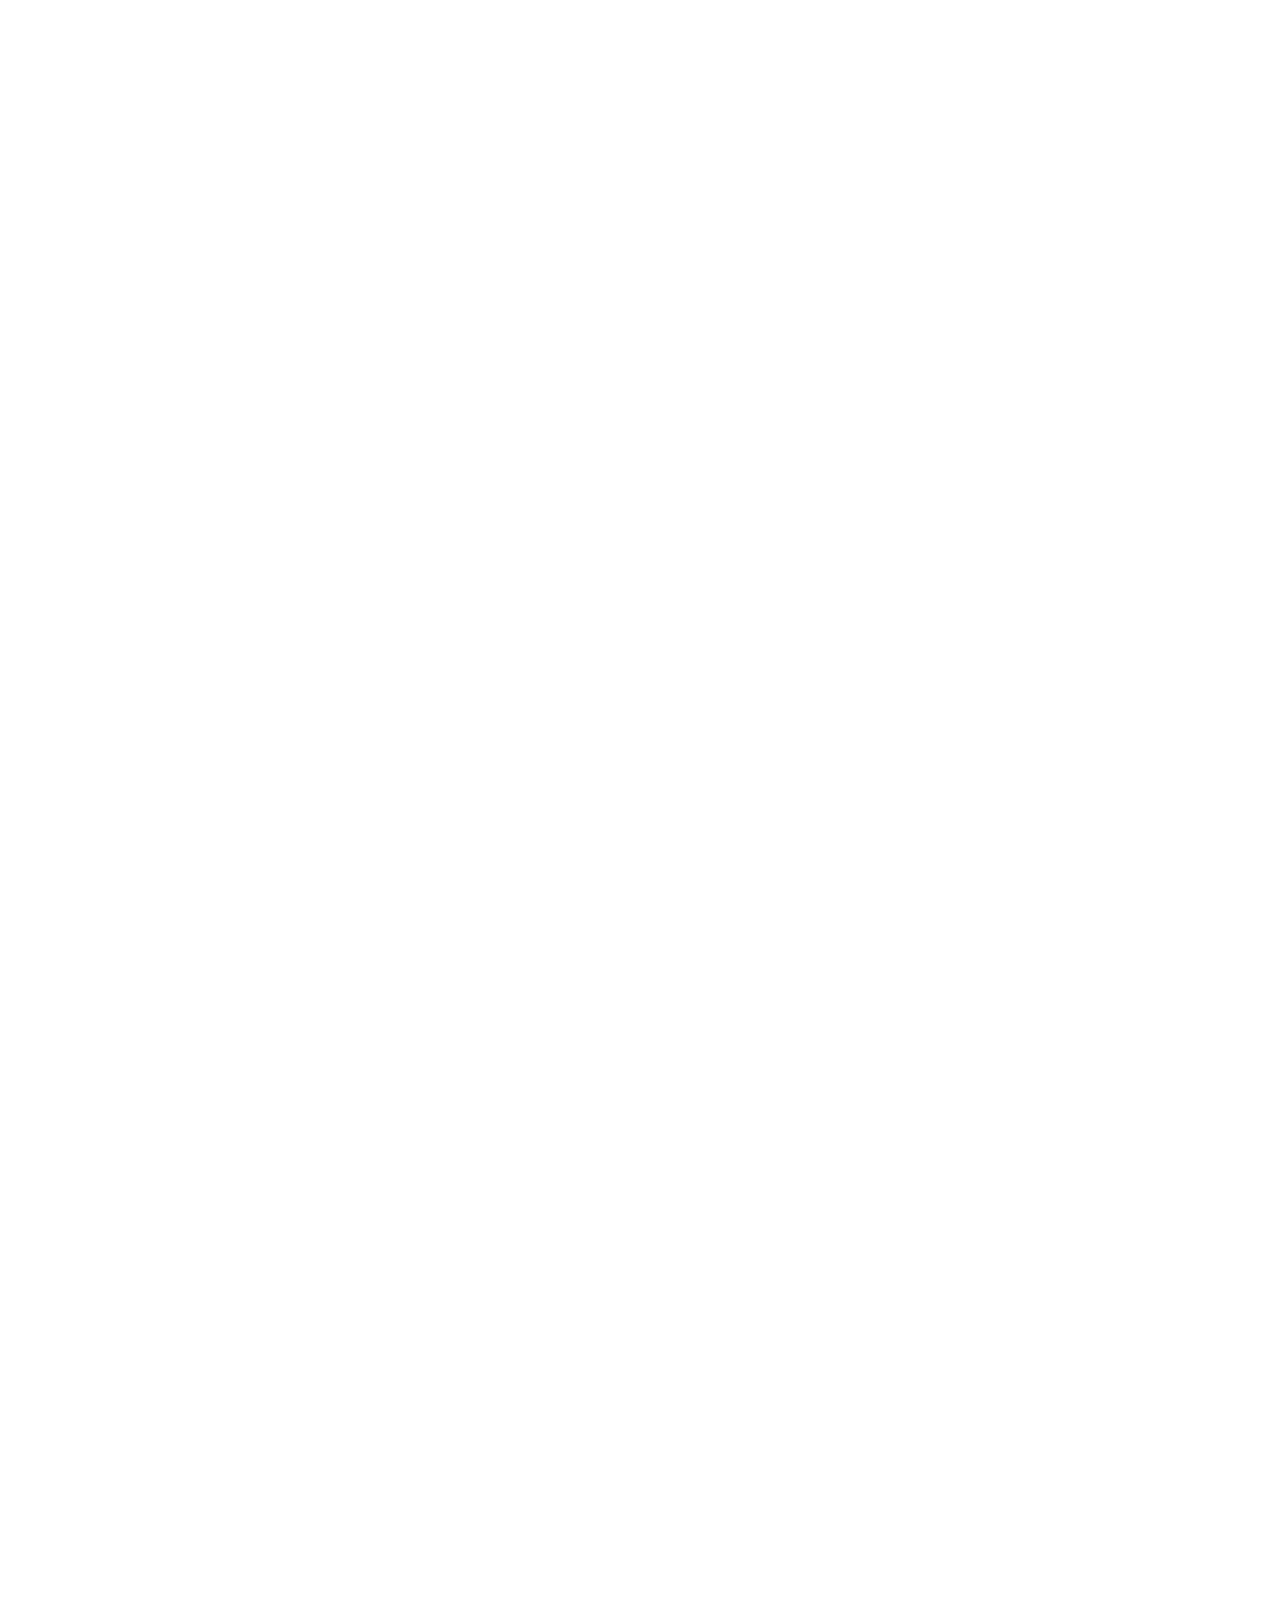
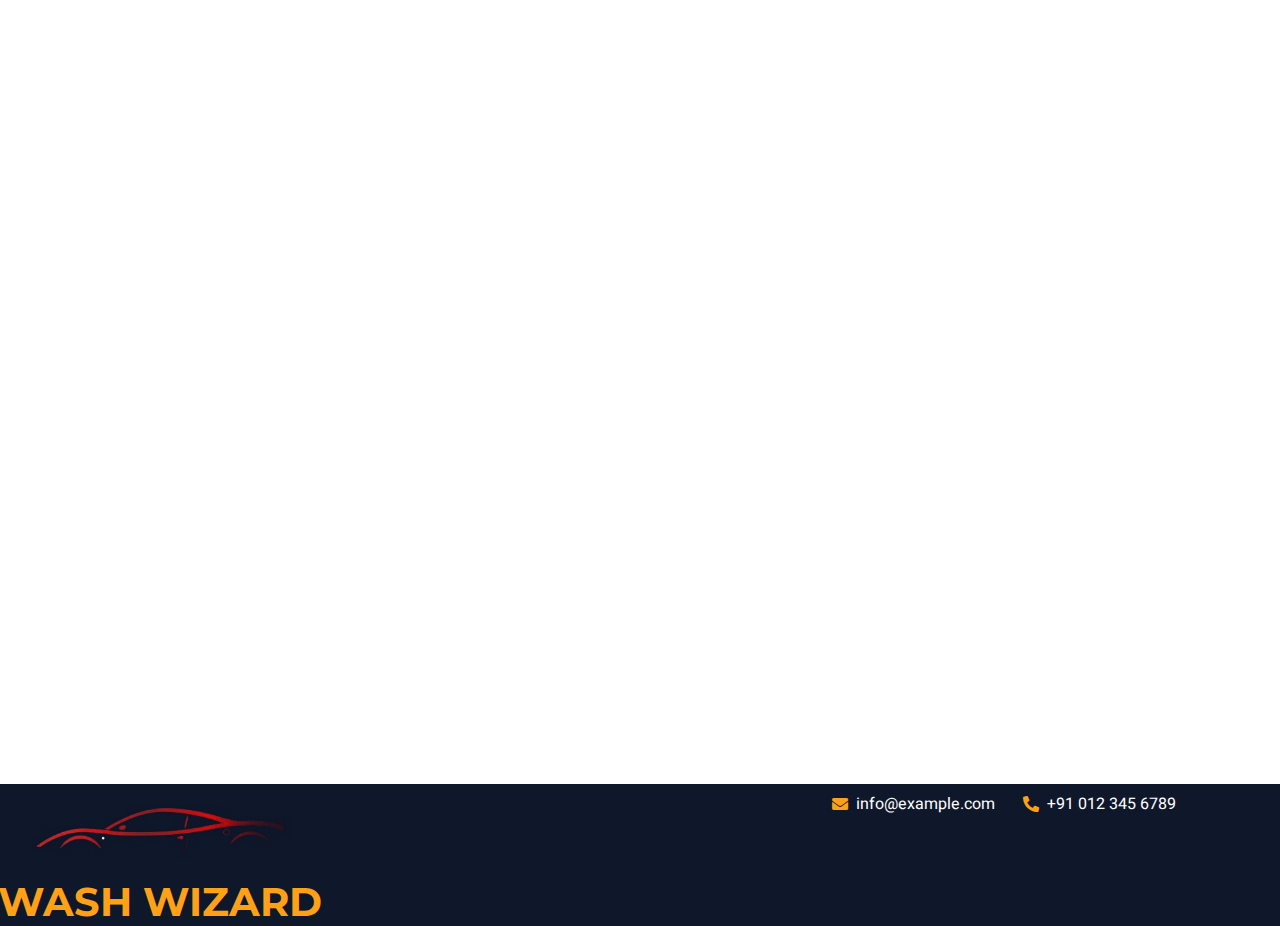
==== commit b55582c5: "Update index.html" ====
--- a/WashWizard/index.html
+++ b/WashWizard/index.html
@@ -221,6 +221,12 @@
                                         <label for="name"></label>
                                         <input type="text" class="form-control" id="appartmentname"
                                             name="appartmentname" placeholder="Apartment Name">
+                                    </div>
+                                </div>
+
+                                <div class="col-lg-3 col-md-3">
+                                    <div class="form-group">
+                                        <label for="name"></label>
                                     </div>
                                 </div>
 
@@ -893,4 +899,4 @@
     <script src="js/main.js"></script>
 </body>
 
-</html>+</html>
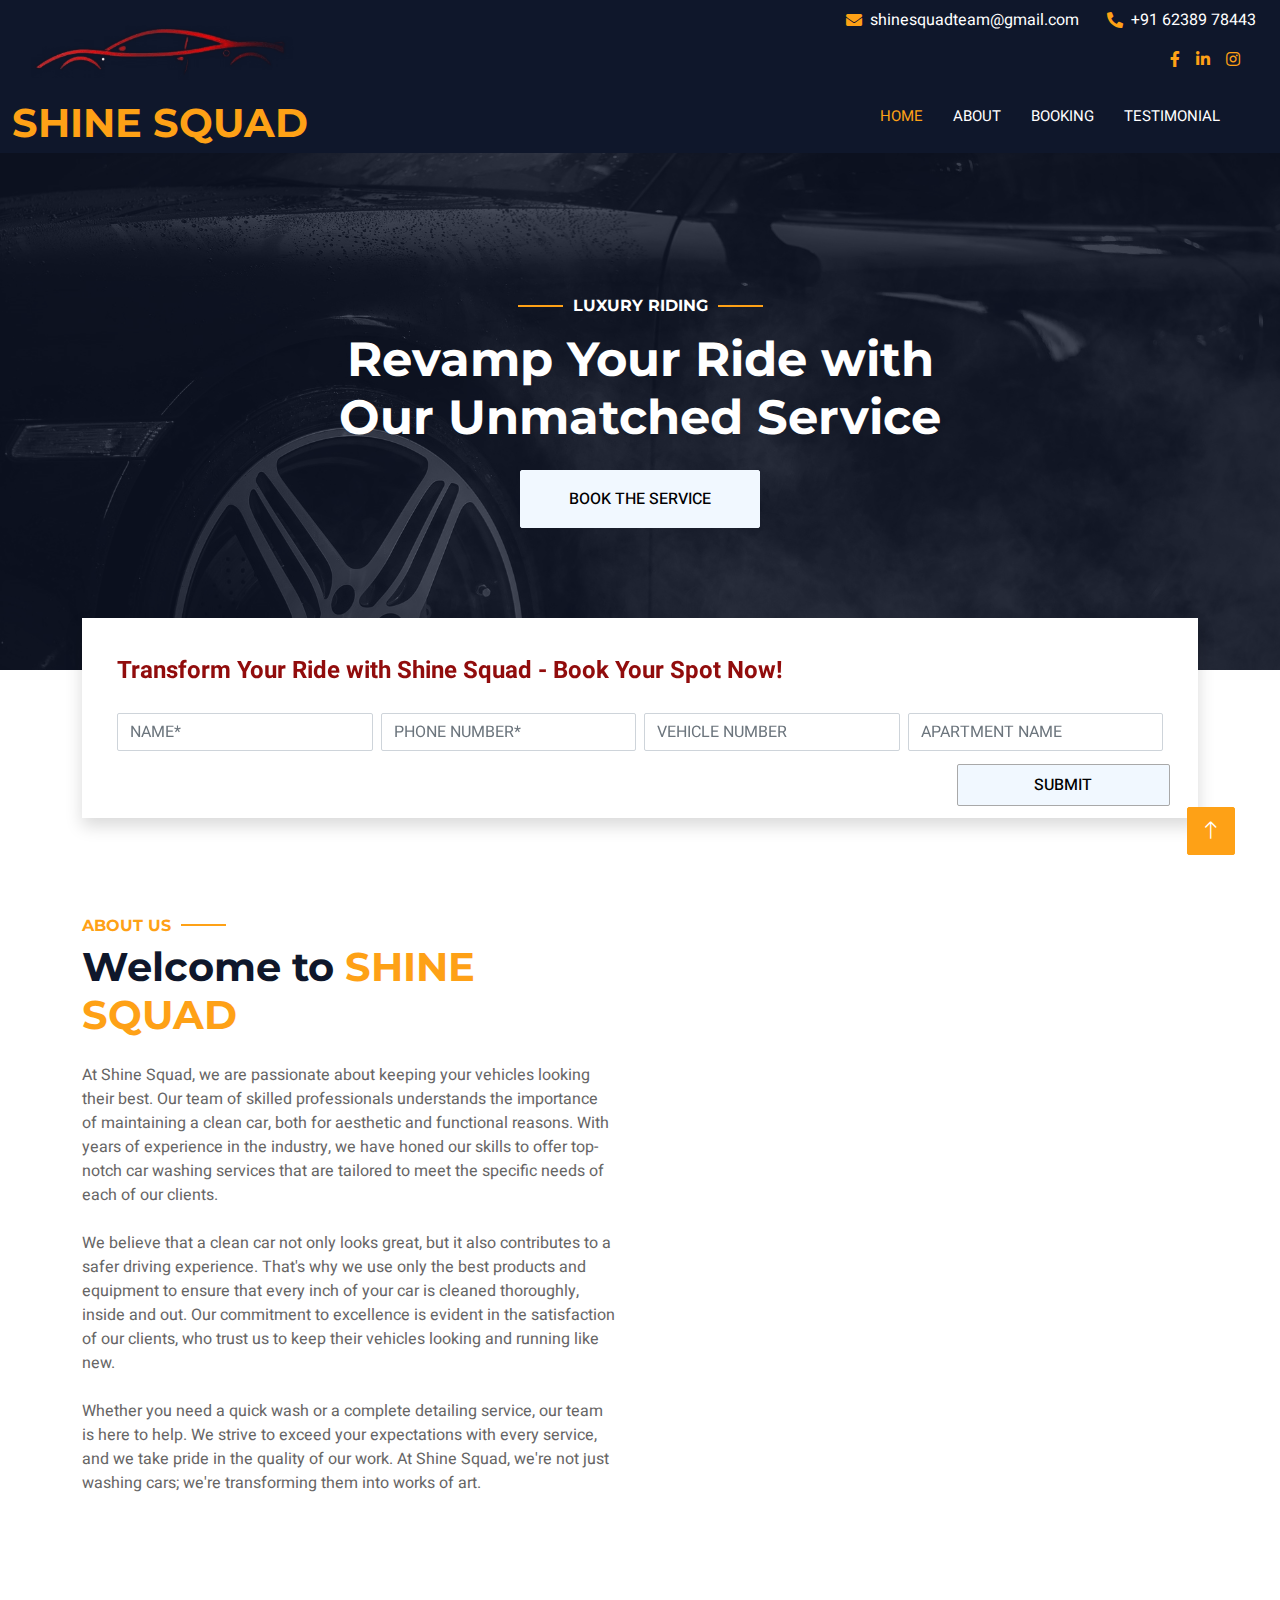
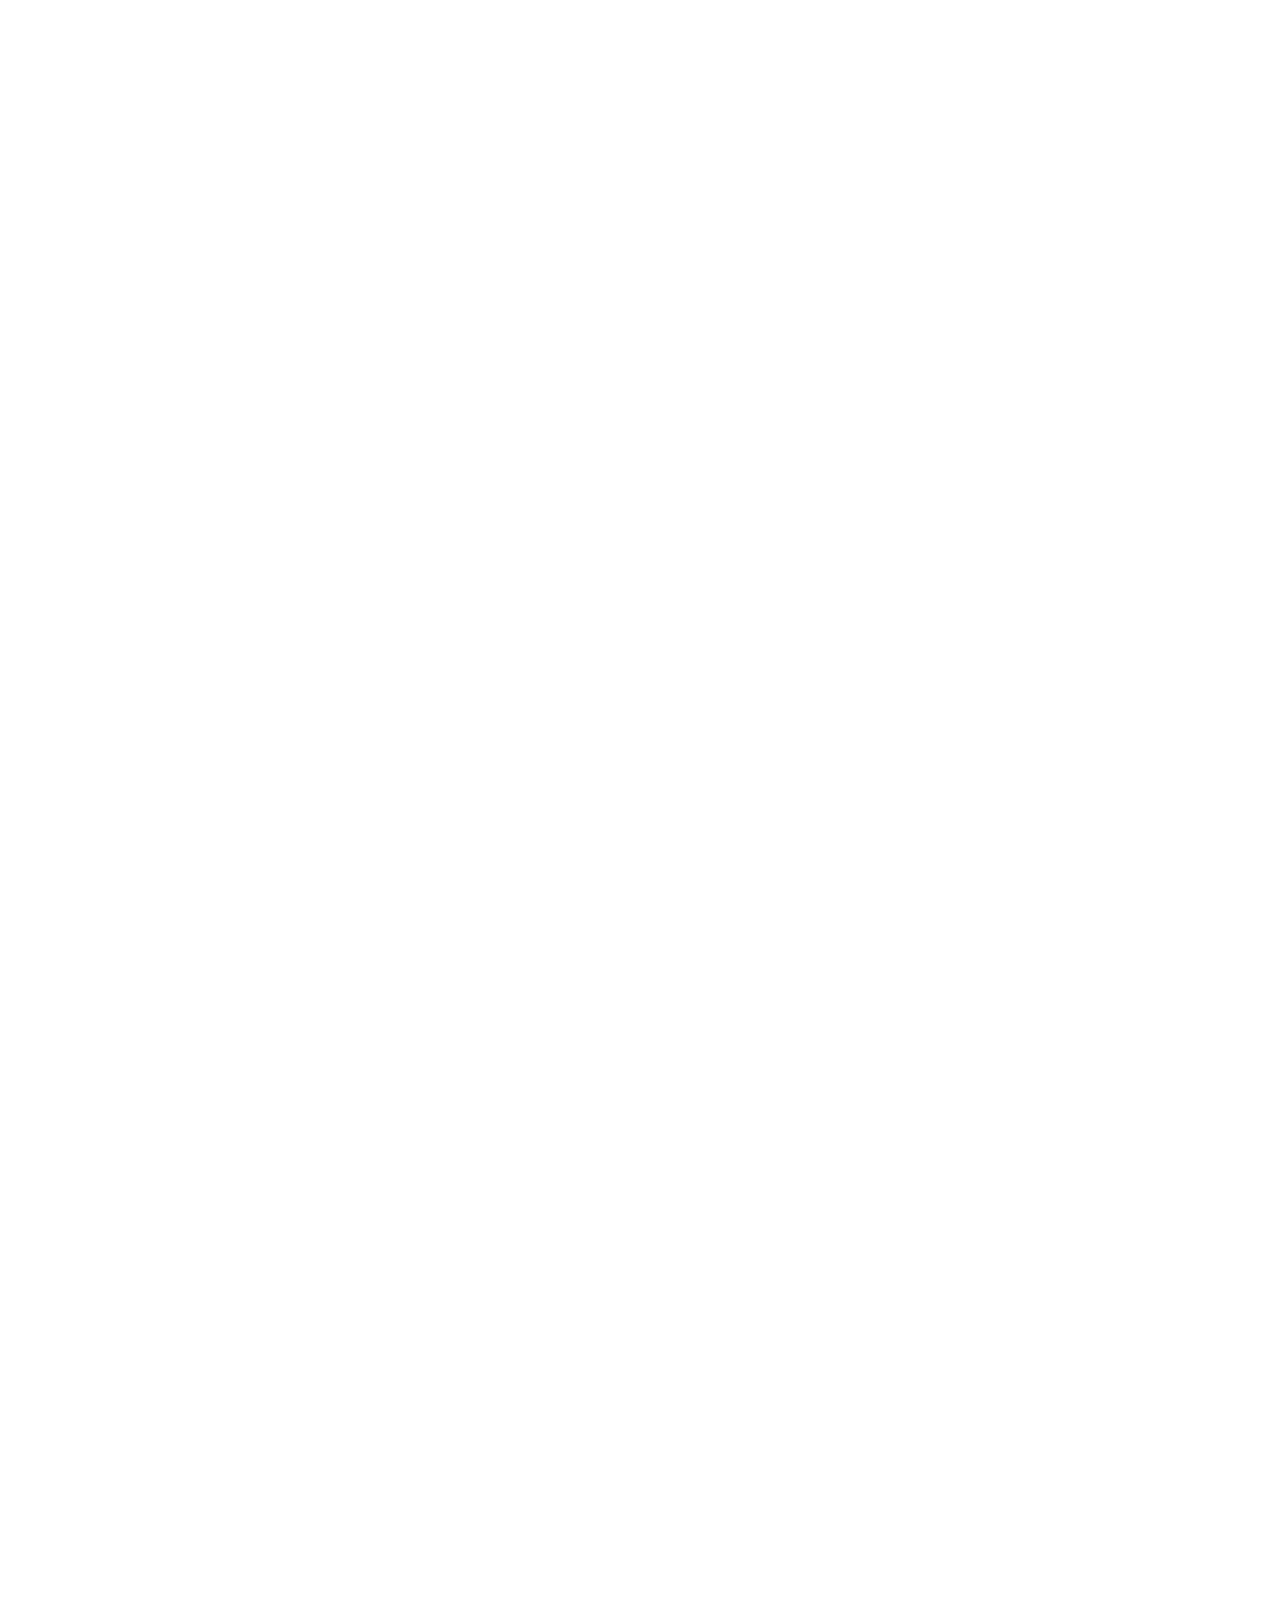
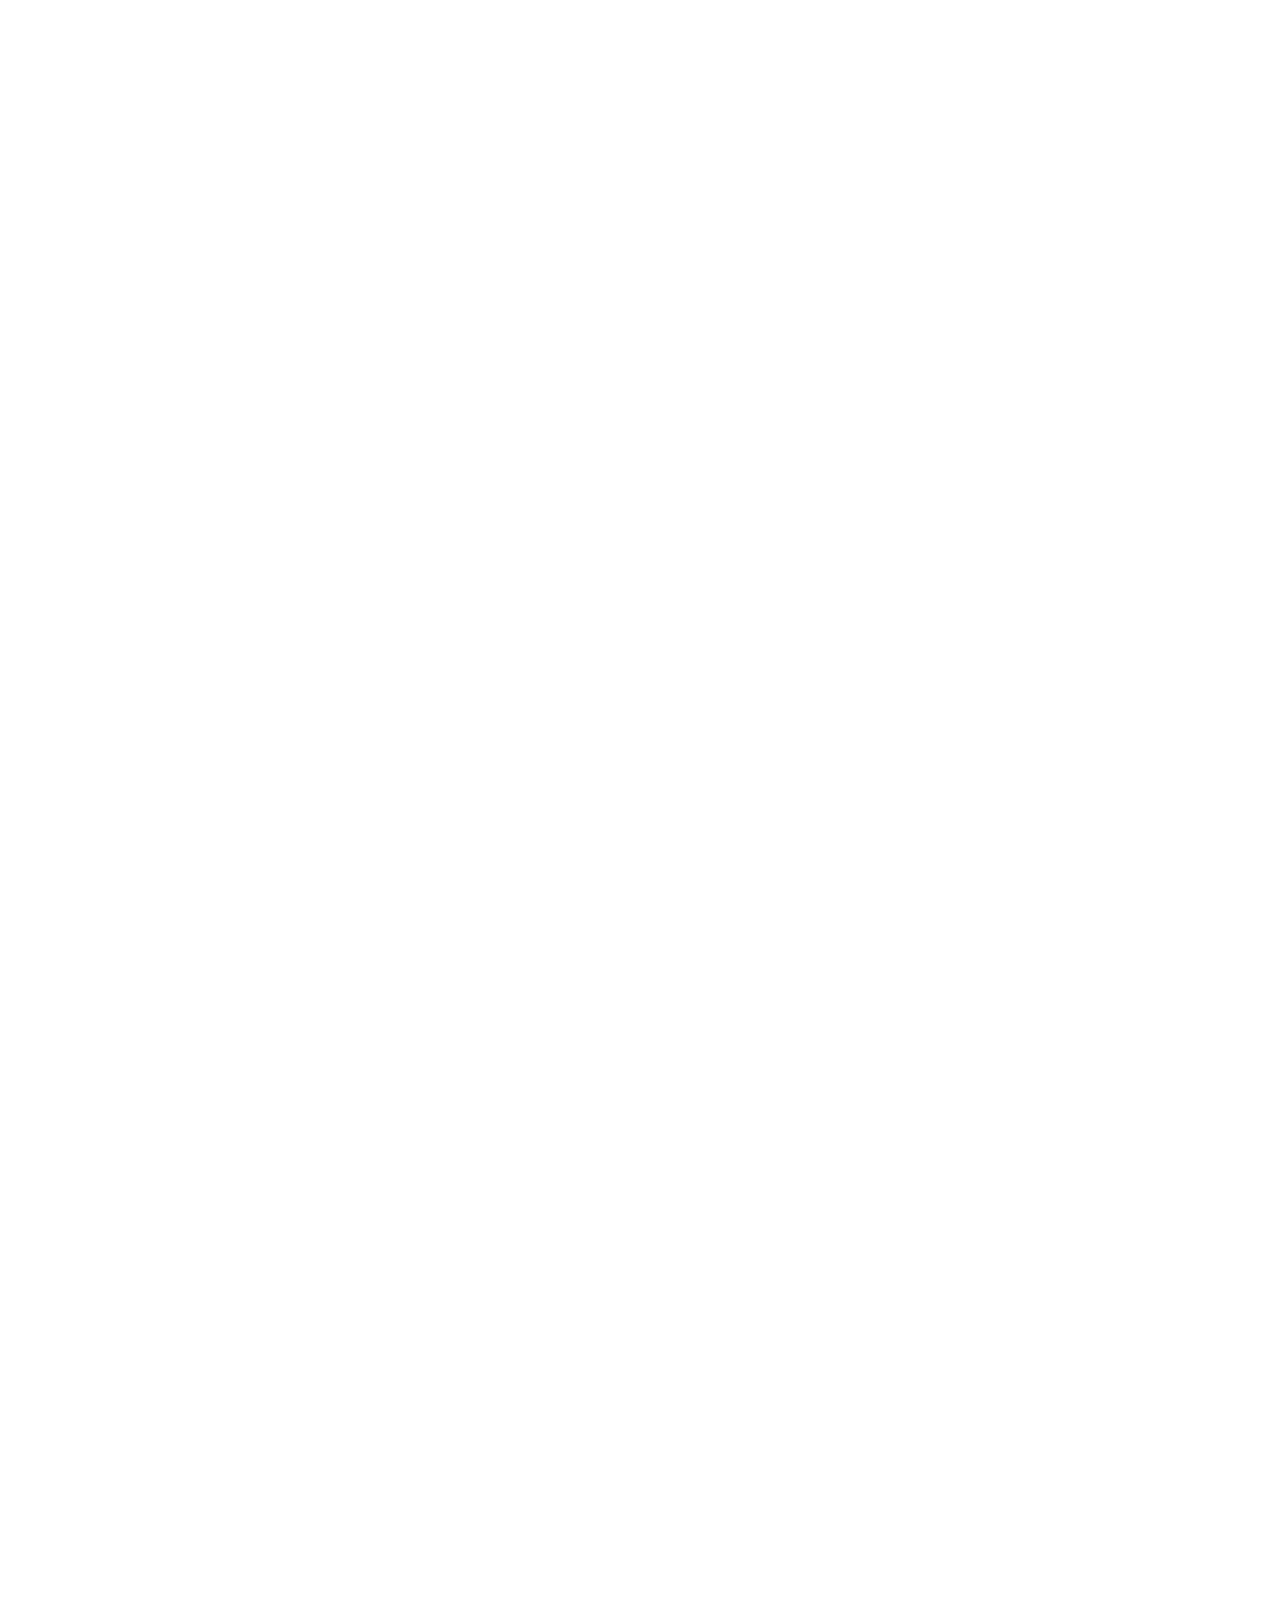
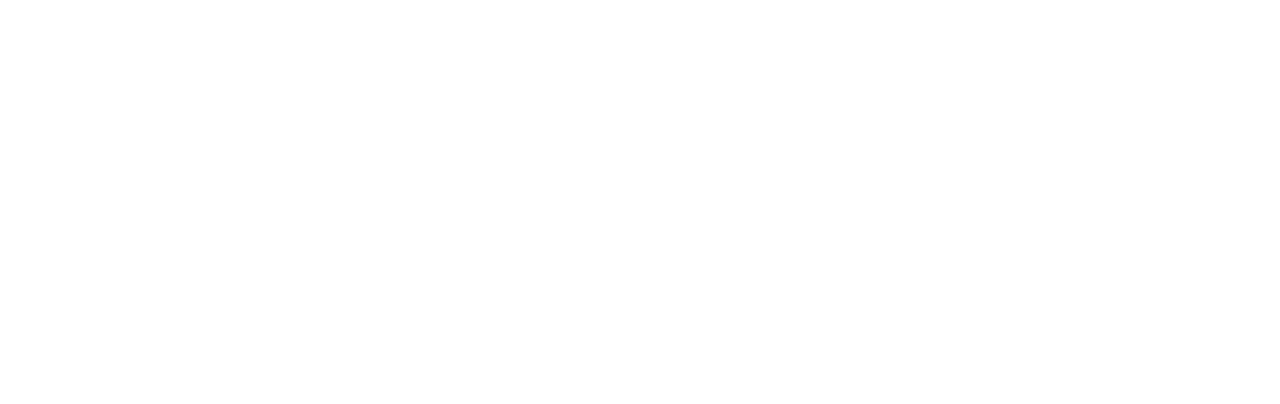
==== commit 02ca93a7: "Update index.html" ====
--- a/WashWizard/index.html
+++ b/WashWizard/index.html
@@ -3,7 +3,7 @@
 
 <head>
     <meta charset="utf-8">
-    <title>Wash Wizard - The sparkling difference</title>
+    <title>Shine Squad - The sparkling difference</title>
     <meta content="width=device-width, initial-scale=1.0" name="viewport">
     <meta content="" name="keywords">
     <meta content="" name="description">
@@ -51,8 +51,8 @@
                 <div class="col-lg-3 bg-dark d-none d-lg-block ">
                     <a href="index.html"
                         class="navbar-brand w-100 h-100 m-0 p-0 d-flex align-items-center justify-content-center">
-                        <img src="img/logo.png" alt="Wash Wizard Logo">
-                        <h1 class="m-0 text-primary text-uppercase">Wash Wizard</h1>
+                        <img src="img/logo.png" alt="Shine Squad Logo">
+                        <h1 class="m-0 text-primary text-uppercase">Shine Squad</h1>
                     </a>
                 </div>
 
@@ -66,32 +66,49 @@
                         <div class="col-lg-1 col-md-1">
                             <label for="name"></label>
                         </div>
+                        <div class="col-lg-1 col-md-1">
+                            <label for="name"></label>
+                        </div>  
 
                         <!-- To Move below Button -->
 
                         <div class="col-lg-7 px-4 text-end">
                             <div class="h-100 d-inline-flex align-items-center py-2 me-4">
                                 <i class="fa fa-envelope text-primary me-2"></i>
-                                <p class="mb-0 text-white">info@example.com</p>
+                                <p class="mb-0 text-white">shinesquadteam@gmail.com</p>
                             </div>
                             <div class="h-100 d-inline-flex align-items-center py-2">
                                 <i class="fa fa-phone-alt text-primary me-2"></i>
-                                <p class="mb-0 text-white">+91 012 345 6789</p>
-                            </div>
-                        </div>
-                        <!-- <div class="col-lg-4 px- text-end">
+                                <p class="mb-0 text-white">+91 62389 78443</p>
+                            </div>
+
+                        </div>
+
+                                                <!-- To Move below Button -->
+                                                <div class="col-lg-3 col-md-3">
+                                                    <label for="name"></label>
+                                                </div>
+                                                <div class="col-lg-1 col-md-1">
+                                                    <label for="name"></label>
+                                                </div>            
+                                                <div class="col-lg-1 col-md-1">
+                                                    <label for="name"></label>
+                                                </div>              
+                                                <!-- To Move below Button -->
+
+                        <div class="col-lg-7 px-4 text-end">
                             <div class="d-inline-flex align-items-center py-2">
                                 <a class="me-3" href=""><i class="fab fa-facebook-f"></i></a>
-                                <a class="me-3" href=""><i class="fab fa-twitter"></i></a>
-                                <a class="me-3" href=""><i class="fab fa-linkedin-in"></i></a>
-                                <a class="me-3" href=""><i class="fab fa-instagram"></i></a>
-                                <a class="" href=""><i class="fab fa-youtube"></i></a>
-                            </div>
-                        </div> -->
+                                <!-- <a class="me-3" href=""><i class="fab fa-twitter"></i></a> -->
+                                <a class="me-3" href="https://www.linkedin.com/in/shinesquad/"><i class="fab fa-linkedin-in"></i></a>
+                                <a class="me-3" href="https://www.instagram.com/shinesquadteam/"><i class="fab fa-instagram"></i></a>
+                                <!-- <a class="" href=""><i class="fab fa-youtube"></i></a> -->
+                            </div>
+                        </div> 
                     </div>
                     <nav class="navbar navbar-expand-lg bg-dark navbar-dark p-3 p-lg-0">
                         <a href="index.html" class="navbar-brand d-block d-lg-none">
-                            <h1 class="m-0 text-primary text-uppercase">Wash Wizard</h1>
+                            <h1 class="m-0 text-primary text-uppercase">Shine Squad</h1>
                         </a>
                         <button type="button" class="navbar-toggler" data-bs-toggle="collapse"
                             data-bs-target="#navbarCollapse">
@@ -109,6 +126,7 @@
                         <div class="col-lg-2 col-md-2">
                             <label for="name"></label>
                         </div>
+
                         <!-- To Move below Button -->
 
                         <div class="collapse navbar-collapse justify-content-between" id="navbarCollapse">
@@ -181,8 +199,6 @@
         </div>
         <!-- Carousel End -->
 
-
-        <!-- Booking Start -->
         <!-- Booking Start -->
         <section id="booking">
             <div class="container-fluid booking pb-5 wow fadeIn" data-wow-delay="0.1s">
@@ -193,7 +209,7 @@
                             method="POST">
                             <label for="name"
                                 style="font-size: 24px; font-weight: bold; color: rgb(145, 12, 12);">Transform Your Ride
-                                with Wash Wizard - Book Your Spot Now!</label>
+                                with Shine Squad - Book Your Spot Now!</label>
                             <div class="row g-2">
                                 <div class="col-lg-3 col-md-3">
                                     <div class="form-group">
@@ -233,7 +249,7 @@
                                 <button id="submitBtn"
                                     class="col-lg-2 col-md-2 btn btn-light py-2 px-3 animated slideInRight"
                                     type="submit"
-                                    style="border: 1px solid darkgray; position: absolute; bottom: 60px; right: 150px;">
+                                    style="border: 1px solid darkgray; position: absolute; bottom: 60px; right: 110px;">
                                     Submit
                                 </button>
 
@@ -244,12 +260,6 @@
             </div>
         </section>
         <!-- Booking End -->
-
-
-
-        <!-- Booking End -->
-
-
 
         <!-- About Start -->
         <section id="about">
@@ -258,9 +268,9 @@
                     <div class="row g-5 align-items-center">
                         <div class="col-lg-6">
                             <h6 class="section-title text-start text-primary text-uppercase">About Us</h6>
-                            <h1 class="mb-4">Welcome to <span class="text-primary text-uppercase">Wash Wizard</span>
+                            <h1 class="mb-4">Welcome to <span class="text-primary text-uppercase">Shine Squad</span>
                             </h1>
-                            <p class="mb-4">At Wash Wizard, we are passionate about keeping your vehicles looking their
+                            <p class="mb-4">At Shine Squad, we are passionate about keeping your vehicles looking their
                                 best. Our team of skilled professionals understands the importance of maintaining a
                                 clean car, both for aesthetic and functional reasons. With years of experience in the
                                 industry, we have honed our skills to offer top-notch car washing services that are
@@ -271,7 +281,7 @@
                                 the satisfaction of our clients, who trust us to keep their vehicles looking and running
                                 like new.<br><br> Whether you need a quick wash or a complete detailing service, our
                                 team is here to help. We strive to exceed your expectations with every service, and we
-                                take pride in the quality of our work. At Wash Wizard, we're not just washing cars;
+                                take pride in the quality of our work. At Shine Squad, we're not just washing cars;
                                 we're transforming them into works of art.</p>
                             <div class="row g-3 pb-4">
                                 <!-- <div class="col-sm-4 wow fadeIn" data-wow-delay="0.1s">
@@ -332,40 +342,31 @@
 
 
         <!-- Room Start -->
-        <!-- <div class="container-xxl py-5">
+        <div class="container-xxl py-5">
             <div class="container">
                 <div class="text-center wow fadeInUp" data-wow-delay="0.1s">
-                    <h6 class="section-title text-center text-primary text-uppercase">Our Rooms</h6>
-                    <h1 class="mb-5">Explore Our <span class="text-primary text-uppercase">Rooms</span></h1>
+                    <h6 class="section-title text-center text-primary text-uppercase">Our Packages</h6>
+                    <h1 class="mb-5">Explore Our <span class="text-primary text-uppercase">Packages</span></h1>
+                    <h6 class="section-title text-center" style="color: #1e2846;">*Connect with our specialists for premium car care services, tailored to your vehicle's needs.</h6>
                 </div>
                 <div class="row g-4">
                     <div class="col-lg-4 col-md-6 wow fadeInUp" data-wow-delay="0.1s">
                         <div class="room-item shadow rounded overflow-hidden">
                             <div class="position-relative">
                                 <img class="img-fluid" src="img/room-1.jpg" alt="">
-                                <small class="position-absolute start-0 top-100 translate-middle-y bg-primary text-white rounded py-1 px-3 ms-4">$100/Night</small>
+                                <small class="position-absolute start-0 top-100 translate-middle-y bg-primary text-white rounded py-1 px-3 ms-4">₹490/Month</small>
                             </div>
                             <div class="p-4 mt-2">
                                 <div class="d-flex justify-content-between mb-3">
-                                    <h5 class="mb-0">Junior Suite</h5>
-                                    <div class="ps-2">
-                                        <small class="fa fa-star text-primary"></small>
-                                        <small class="fa fa-star text-primary"></small>
-                                        <small class="fa fa-star text-primary"></small>
-                                        <small class="fa fa-star text-primary"></small>
-                                        <small class="fa fa-star text-primary"></small>
-                                    </div>
+                                    <h5 class="mb-0">Upto Hatchback Models</h5>
+
                                 </div>
                                 <div class="d-flex mb-3">
-                                    <small class="border-end me-3 pe-3"><i class="fa fa-bed text-primary me-2"></i>3 Bed</small>
-                                    <small class="border-end me-3 pe-3"><i class="fa fa-bath text-primary me-2"></i>2 Bath</small>
-                                    <small><i class="fa fa-wifi text-primary me-2"></i>Wifi</small>
-                                </div>
-                                <p class="text-body mb-3">Erat ipsum justo amet duo et elitr dolor, est duo duo eos lorem sed diam stet diam sed stet lorem.</p>
-                                <div class="d-flex justify-content-between">
-                                    <a class="btn btn-sm btn-primary rounded py-2 px-4" href="">View Detail</a>
-                                    <a class="btn btn-sm btn-dark rounded py-2 px-4" href="">Book Now</a>
-                                </div>
+                                    <small class="border-end me-3 pe-3"></i>24 Days Outer Cleaning</small>
+                                    <small class="border-end me-3 pe-3"></i>12 Days Tire Cleaning</small>
+                                    <small></i>1 Free Foamwash</small>
+                                </div>
+
                             </div>
                         </div>
                     </div>
@@ -373,29 +374,19 @@
                         <div class="room-item shadow rounded overflow-hidden">
                             <div class="position-relative">
                                 <img class="img-fluid" src="img/room-2.jpg" alt="">
-                                <small class="position-absolute start-0 top-100 translate-middle-y bg-primary text-white rounded py-1 px-3 ms-4">$100/Night</small>
+                                <small class="position-absolute start-0 top-100 translate-middle-y bg-primary text-white rounded py-1 px-3 ms-4">₹530/Month</small>
                             </div>
                             <div class="p-4 mt-2">
                                 <div class="d-flex justify-content-between mb-3">
-                                    <h5 class="mb-0">Executive Suite</h5>
-                                    <div class="ps-2">
-                                        <small class="fa fa-star text-primary"></small>
-                                        <small class="fa fa-star text-primary"></small>
-                                        <small class="fa fa-star text-primary"></small>
-                                        <small class="fa fa-star text-primary"></small>
-                                        <small class="fa fa-star text-primary"></small>
-                                    </div>
+                                    <h5 class="mb-0">Sedan Class</h5>
+
                                 </div>
                                 <div class="d-flex mb-3">
-                                    <small class="border-end me-3 pe-3"><i class="fa fa-bed text-primary me-2"></i>3 Bed</small>
-                                    <small class="border-end me-3 pe-3"><i class="fa fa-bath text-primary me-2"></i>2 Bath</small>
-                                    <small><i class="fa fa-wifi text-primary me-2"></i>Wifi</small>
-                                </div>
-                                <p class="text-body mb-3">Erat ipsum justo amet duo et elitr dolor, est duo duo eos lorem sed diam stet diam sed stet lorem.</p>
-                                <div class="d-flex justify-content-between">
-                                    <a class="btn btn-sm btn-primary rounded py-2 px-4" href="">View Detail</a>
-                                    <a class="btn btn-sm btn-dark rounded py-2 px-4" href="">Book Now</a>
-                                </div>
+                                    <small class="border-end me-3 pe-3"></i>24 Days Outer Cleaning</small>
+                                    <small class="border-end me-3 pe-3"></i>12 Days Tire Cleaning</small>
+                                    <small></i>1 Free Foamwash</small>
+                                </div>
+ 
                             </div>
                         </div>
                     </div>
@@ -403,35 +394,25 @@
                         <div class="room-item shadow rounded overflow-hidden">
                             <div class="position-relative">
                                 <img class="img-fluid" src="img/room-3.jpg" alt="">
-                                <small class="position-absolute start-0 top-100 translate-middle-y bg-primary text-white rounded py-1 px-3 ms-4">$100/Night</small>
+                                <small class="position-absolute start-0 top-100 translate-middle-y bg-primary text-white rounded py-1 px-3 ms-4">₹550/Month</small>
                             </div>
                             <div class="p-4 mt-2">
                                 <div class="d-flex justify-content-between mb-3">
-                                    <h5 class="mb-0">Super Deluxe</h5>
-                                    <div class="ps-2">
-                                        <small class="fa fa-star text-primary"></small>
-                                        <small class="fa fa-star text-primary"></small>
-                                        <small class="fa fa-star text-primary"></small>
-                                        <small class="fa fa-star text-primary"></small>
-                                        <small class="fa fa-star text-primary"></small>
-                                    </div>
+                                    <h5 class="mb-0">XUV, MUV & SUV Models</h5>
+
                                 </div>
                                 <div class="d-flex mb-3">
-                                    <small class="border-end me-3 pe-3"><i class="fa fa-bed text-primary me-2"></i>3 Bed</small>
-                                    <small class="border-end me-3 pe-3"><i class="fa fa-bath text-primary me-2"></i>2 Bath</small>
-                                    <small><i class="fa fa-wifi text-primary me-2"></i>Wifi</small>
-                                </div>
-                                <p class="text-body mb-3">Erat ipsum justo amet duo et elitr dolor, est duo duo eos lorem sed diam stet diam sed stet lorem.</p>
-                                <div class="d-flex justify-content-between">
-                                    <a class="btn btn-sm btn-primary rounded py-2 px-4" href="">View Detail</a>
-                                    <a class="btn btn-sm btn-dark rounded py-2 px-4" href="">Book Now</a>
-                                </div>
-                            </div>
-                        </div>
-                    </div>
-                </div>
-            </div>
-        </div> -->
+                                    <small class="border-end me-3 pe-3"></i>24 Days Outer Cleaning</small>
+                                    <small class="border-end me-3 pe-3"></i>12 Days Tire Cleaning</small>
+                                    <small></i>1 Free Foamwash</small>
+                                </div>
+
+                            </div>
+                        </div>
+                    </div>
+                </div>
+            </div>
+        </div>
         <!-- Room End -->
 
 
@@ -619,7 +600,7 @@
                                 <!-- <img class="img-fluid flex-shrink-0 rounded" src="img/testimonial-1.jpg" style="width: 45px; height: 45px;"> -->
                                 <div class="ps-3">
                                     <h6 class="fw-bold mb-1">Sarah W</h6>
-                                    <small>Data Analyst</small>
+                                    <small>Hyundai Verna</small>
                                 </div>
                             </div>
                             <i
@@ -634,7 +615,7 @@
                                 <!-- <img class="img-fluid flex-shrink-0 rounded" src="img/testimonial-2.jpg" style="width: 45px; height: 45px;"> -->
                                 <div class="ps-3">
                                     <h6 class="fw-bold mb-1">Thomas G</h6>
-                                    <small>Business</small>
+                                    <small>Maruti Suzuki Swift</small>
                                 </div>
                             </div>
                             <i
@@ -649,7 +630,7 @@
                                 <!-- <img class="img-fluid flex-shrink-0 rounded" src="img/testimonial-3.jpg" style="width: 45px; height: 45px;"> -->
                                 <div class="ps-3">
                                     <h6 class="fw-bold mb-1">Ramesh P</h6>
-                                    <small>Business</small>
+                                    <small>Honda City</small>
                                 </div>
                             </div>
                             <i
@@ -741,66 +722,67 @@
 
 
         <!-- Newsletter Start -->
-        <!-- <div class="container newsletter mt-5 wow fadeIn" data-wow-delay="0.1s">
+        <div class="container newsletter mt-5 wow fadeIn" data-wow-delay="0.1s">
             <div class="row justify-content-center">
                 <div class="col-lg-10 border rounded p-1">
                     <div class="border rounded text-center p-1">
                         <div class="bg-white rounded text-center p-5">
-                            <h4 class="mb-4">Subscribe Our <span class="text-primary text-uppercase">Newsletter</span></h4>
+                            <h4 class="mb-4">3 Special Free Foam Wash For <span class="text-primary text-uppercase">NEW Subscribers!</span></h4>
                             <div class="position-relative mx-auto" style="max-width: 400px;">
-                                <input class="form-control w-100 py-3 ps-4 pe-5" type="text" placeholder="Enter your email">
-                                <button type="button" class="btn btn-primary py-2 px-3 position-absolute top-0 end-0 mt-2 me-2">Submit</button>
-                            </div>
-                        </div>
-                    </div>
-                </div>
-            </div>
-        </div> -->
+                            </div>
+                        </div>
+                    </div>
+                </div>
+            </div>
+        </div>
         <!-- Newsletter Start -->
 
 
-        <!-- Footer Start
+        <!-- Footer Start -->
         <div class="container-fluid bg-dark text-light footer wow fadeIn" data-wow-delay="0.1s">
             <div class="container pb-5">
                 <div class="row g-5">
                     <div class="col-md-6 col-lg-4">
                         <div class="bg-primary rounded p-4">
-                            <a href="index.html"><h1 class="text-white text-uppercase mb-3">Wash Wizard</h1></a>
+                            <a href="index.html"><h1 class="text-white text-uppercase mb-3">Shine Squad</h1></a>
                             <p class="text-white mb-0">
-								Download <a class="text-dark fw-medium" href="https://htmlcodex.com/hotel-html-template-pro">Wash Wizard</a>, build a professional website for your hotel business and grab the attention of new visitors upon your site’s launch.
+								Subscribe <a class="text-dark fw-medium" href="https://htmlcodex.com/hotel-html-template-pro">Shine Squad</a>, Let your clean car speak volumes about your personality!
 							</p>
                         </div>
                     </div>
                     <div class="col-md-6 col-lg-3">
                         <h6 class="section-title text-start text-primary text-uppercase mb-4">Contact</h6>
-                        <p class="mb-2"><i class="fa fa-map-marker-alt me-3"></i>123 Street, New York, USA</p>
-                        <p class="mb-2"><i class="fa fa-phone-alt me-3"></i>+012 345 67890</p>
-                        <p class="mb-2"><i class="fa fa-envelope me-3"></i>info@example.com</p>
+                        <p class="mb-2"><i class="fa fa-map-marker-alt me-3"></i>Kanakpura Road, Bengaluru</p>
+                        <p class="mb-2"><i class="fa fa-phone-alt me-3"></i>+91 62389 78443</p>
+                        <p class="mb-2"><i class="fa fa-envelope me-3"></i>shinesquadteam@gmail.com</p>
                         <div class="d-flex pt-2">
-                            <a class="btn btn-outline-light btn-social" href=""><i class="fab fa-twitter"></i></a>
-                            <a class="btn btn-outline-light btn-social" href=""><i class="fab fa-facebook-f"></i></a>
-                            <a class="btn btn-outline-light btn-social" href=""><i class="fab fa-youtube"></i></a>
-                            <a class="btn btn-outline-light btn-social" href=""><i class="fab fa-linkedin-in"></i></a>
+                            <div class="d-inline-flex align-items-center py-2">
+                                <a class="me-3" href=""><i class="fab fa-facebook-f"></i></a>
+                                <!-- <a class="me-3" href=""><i class="fab fa-twitter"></i></a> -->
+                                <a class="me-3" href="https://www.linkedin.com/in/shinesquad/"><i class="fab fa-linkedin-in"></i></a>
+                                <a class="me-3" href="https://www.instagram.com/shinesquadteam/"><i class="fab fa-instagram"></i></a>
+                                <!-- <a class="" href=""><i class="fab fa-youtube"></i></a> -->
+                            </div>
                         </div>
                     </div>
                     <div class="col-lg-5 col-md-12">
                         <div class="row gy-5 g-4">
+                            <div class="col-md-6">
+                                <h6 class="section-title text-start text-primary text-uppercase mb-4">Company</h6>
+                                <a class="btn btn-link" href="#about">About Us</a>
+                                <a class="btn btn-link" href="">Contact Us</a>
+                                <!-- <a class="btn btn-link" href="">Privacy Policy</a> -->
+                                <!-- <a class="btn btn-link" href="">Terms & Condition</a> -->
+                                <!-- <a class="btn btn-link" href="">Support</a> -->
+                            </div>
                             <!-- <div class="col-md-6">
-                                <h6 class="section-title text-start text-primary text-uppercase mb-4">Company</h6>
-                                <a class="btn btn-link" href="">About Us</a>
-                                <a class="btn btn-link" href="">Contact Us</a>
-                                <a class="btn btn-link" href="">Privacy Policy</a>
-                                <a class="btn btn-link" href="">Terms & Condition</a>
-                                <a class="btn btn-link" href="">Support</a>
-                            </div>
-                            <div class="col-md-6">
                                 <h6 class="section-title text-start text-primary text-uppercase mb-4">Services</h6>
                                 <a class="btn btn-link" href="">Food & Restaurant</a>
                                 <a class="btn btn-link" href="">Spa & Fitness</a>
                                 <a class="btn btn-link" href="">Sports & Gaming</a>
                                 <a class="btn btn-link" href="">Event & Party</a>
                                 <a class="btn btn-link" href="">GYM & Yoga</a>
-                            </div>
+                            </div> -->
                         </div>
                     </div>
                 </div>
@@ -809,9 +791,9 @@
                 <div class="copyright">
                     <div class="row">
                         <div class="col-md-6 text-center text-md-start mb-3 mb-md-0">
-                            &copy; <a class="border-bottom" href="#">Wash Wizard</a>, All Right Reserved. 
+                            &copy; <a class="border-bottom" href="#">Shine Squad</a>, All Right Reserved. 
 							
-							/*** This template is free as long as you keep the footer author’s credit link/attribution link/backlink. If you'd like to use the template without the footer author’s credit link/attribution link/backlink, you can purchase the Credit Removal License from "https://htmlcodex.com/credit-removal". Thank you for your support. ***/
+							<!-- /*** This template is free as long as you keep the footer author’s credit link/attribution link/backlink. If you'd like to use the template without the footer author’s credit link/attribution link/backlink, you can purchase the Credit Removal License from "https://htmlcodex.com/credit-removal". Thank you for your support. ***/ -->
 							Designed By <a class="border-bottom" href="https://htmlcodex.com">HTML Codex</a>
                         </div>
                         <div class="col-md-6 text-center text-md-end">
@@ -826,58 +808,9 @@
                 </div>
             </div>
         </div>
-        Footer End -->
-
-        <!-- Header Start -->
-        <div class="container-fluid bg-dark px-0">
-            <div class="row gx-0">
-                <div class="col-lg-3 bg-dark d-none d-lg-block ">
-                    <a href="index.html"
-                        class="navbar-brand w-100 h-100 m-0 p-0 d-flex align-items-center justify-content-center">
-                        <img src="img/logo.png" alt="Wash Wizard Logo">
-                        <h1 class="m-0 text-primary text-uppercase">Wash Wizard</h1>
-                    </a>
-                </div>
-
-                <div class="col-lg-9">
-                    <div class="row gx-0 bg-dark-blue d-none d-lg-flex" style="background-color: rgb(15,23,43)">
-
-                        <!-- To Move below Button -->
-                        <div class="col-lg-3 col-md-3">
-                            <label for="name"></label>
-                        </div>
-                        <div class="col-lg-1 col-md-1">
-                            <label for="name"></label>
-                        </div>
-
-                        <!-- To Move below Button -->
-
-                        <div class="col-lg-7 px-4 text-end">
-                            <div class="h-100 d-inline-flex align-items-center py-2 me-4">
-                                <i class="fa fa-envelope text-primary me-2"></i>
-                                <p class="mb-0 text-white">info@example.com</p>
-                            </div>
-                            <div class="h-100 d-inline-flex align-items-center py-2">
-                                <i class="fa fa-phone-alt text-primary me-2"></i>
-                                <p class="mb-0 text-white">+91 012 345 6789</p>
-                            </div>
-                        </div>
-
-                    </div>
-                    <nav class="navbar navbar-expand-lg bg-dark navbar-dark p-3 p-lg-0">
-                        <a href="index.html" class="navbar-brand d-block d-lg-none">
-                            <h1 class="m-0 text-primary text-uppercase">Wash Wizard</h1>
-                        </a>
-                        <button type="button" class="navbar-toggler" data-bs-toggle="collapse"
-                            data-bs-target="#navbarCollapse">
-                            <span class="navbar-toggler-icon"></span>
-                        </button>
-
-                    </nav>
-                </div>
-            </div>
-        </div>
-        <!-- Header End -->
+        <!-- Footer End -->
+
+      
 
         <!-- Back to Top -->
         <a href="#" class="btn btn-lg btn-primary btn-lg-square back-to-top"><i class="bi bi-arrow-up"></i></a>
